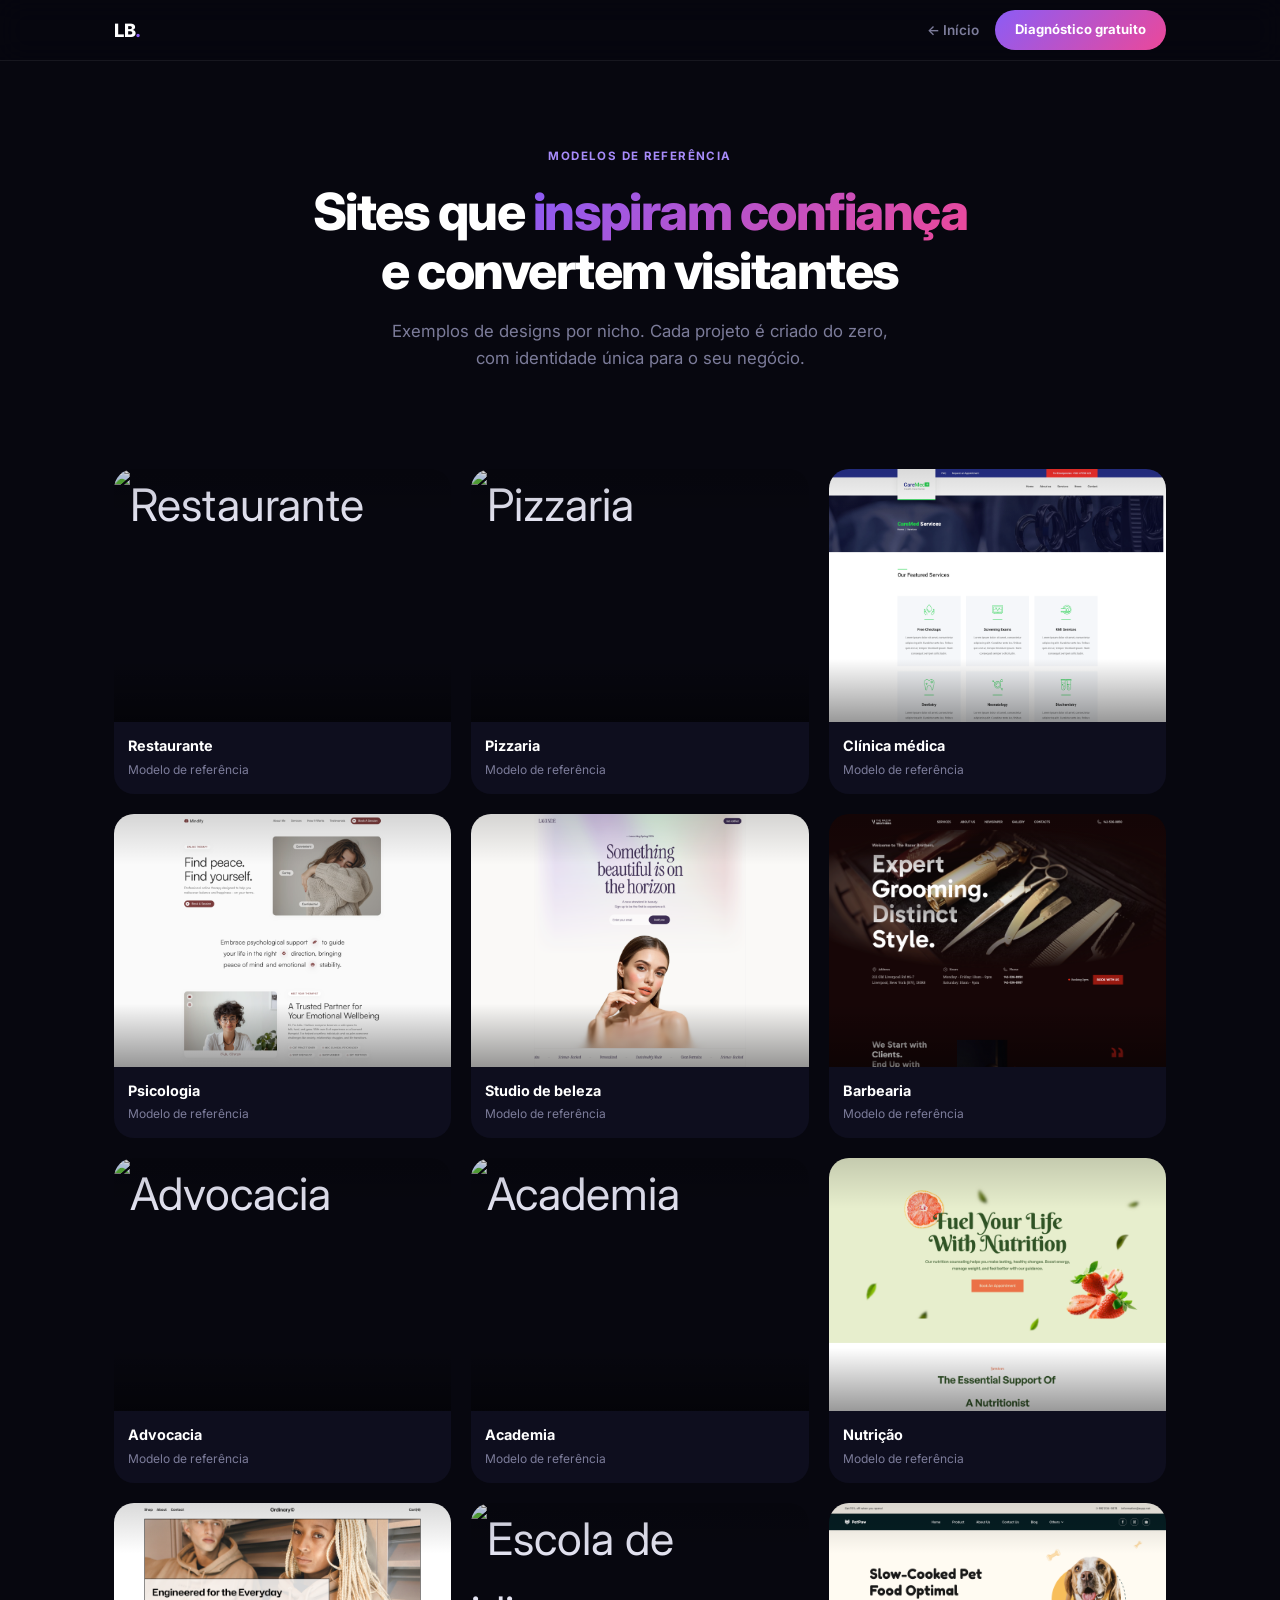
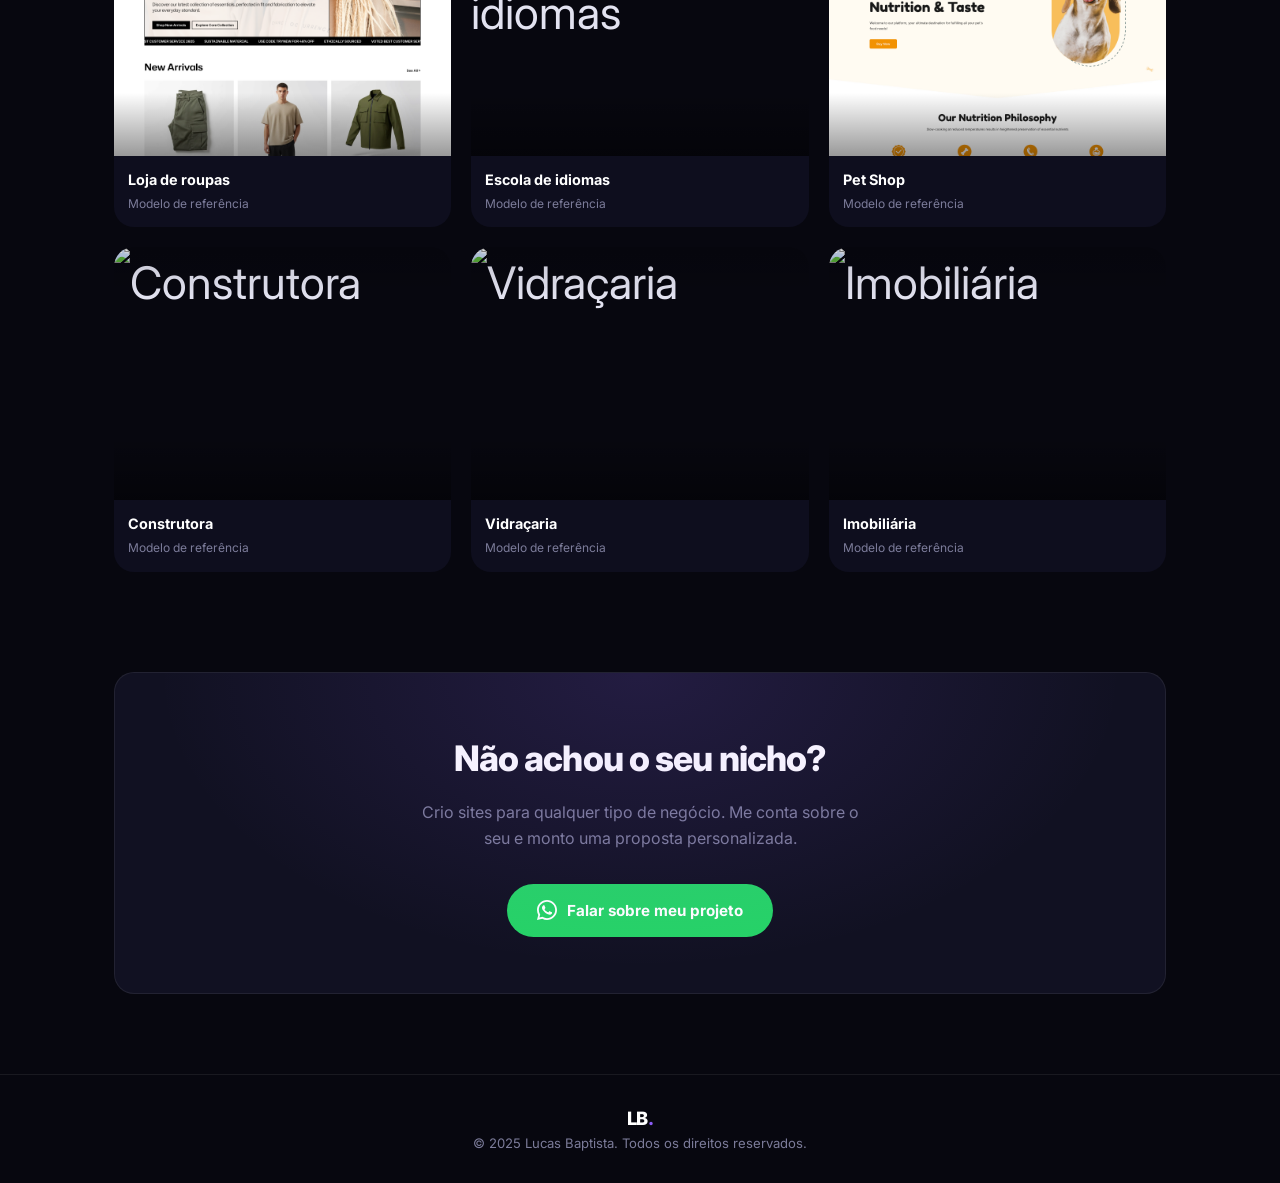
==== modelos.html @ d39656a5 "Adiciona secao de solucoes" ====
<!DOCTYPE html>
<html lang="pt-BR">
<head>
  <meta charset="UTF-8" />
  <meta name="viewport" content="width=device-width, initial-scale=1.0" />
  <title>Modelos — Lucas Baptista</title>
  <meta name="description" content="Veja exemplos de sites profissionais por nicho. Restaurantes, clínicas, advogados, barbearias e mais." />
  <link rel="preconnect" href="https://fonts.googleapis.com" />
  <link rel="preconnect" href="https://fonts.gstatic.com" crossorigin />
  <link href="https://fonts.googleapis.com/css2?family=Inter:ital,wght@0,300;0,400;0,500;0,600;0,700;0,800;0,900;1,400&display=swap" rel="stylesheet" />
  <link rel="icon" type="image/png" href="favicon_lb_roxo.png" />
  <link rel="apple-touch-icon" href="favicon_lb_roxo.png" />
  <style>
    *, *::before, *::after { box-sizing: border-box; margin: 0; padding: 0; }

    :root {
      --bg:        #07070f;
      --bg2:       #0c0c18;
      --surface:   #111122;
      --border:    rgba(255,255,255,0.07);
      --text:      #e2e2f0;
      --muted:     #7c7c9a;
      --purple:    #8b5cf6;
      --purple-lt: #a78bfa;
      --pink:      #ec4899;
      --grad:      linear-gradient(135deg, #8b5cf6, #ec4899);
      --r:         14px;
      --r-lg:      20px;
    }

    html { scroll-behavior: smooth; }
    body {
      font-family: 'Inter', system-ui, sans-serif;
      background: var(--bg);
      color: var(--text);
      line-height: 1.65;
      overflow-x: hidden;
    }
    a { text-decoration: none; color: inherit; }
    .container { max-width: 1100px; margin: 0 auto; padding: 0 24px; }

    /* NAV */
    nav {
      position: sticky; top: 0; z-index: 100;
      border-bottom: 1px solid var(--border);
      backdrop-filter: blur(14px);
      background: rgba(7,7,15,0.85);
    }
    .nav-inner { display: flex; align-items: center; justify-content: space-between; height: 60px; }
    .logo { font-size: 1.15rem; font-weight: 800; color: #fff; letter-spacing: -0.02em; }
    .logo span { color: var(--purple); }
    .btn-nav {
      background: var(--grad); color: #fff;
      font-size: 0.82rem; font-weight: 700;
      padding: 9px 20px; border-radius: 999px;
      transition: opacity .2s;
    }
    .btn-nav:hover { opacity: .85; }
    .nav-link {
      font-size: 0.85rem; font-weight: 600;
      color: var(--muted); transition: color .2s;
    }
    .nav-link:hover { color: #fff; }

    /* HERO */
    .port-hero { padding: 80px 0 56px; text-align: center; }
    .eyebrow {
      display: inline-block; font-size: 0.72rem; font-weight: 700;
      letter-spacing: 0.12em; text-transform: uppercase;
      color: var(--purple-lt); margin-bottom: 16px;
    }
    .port-hero h1 {
      font-size: clamp(2rem, 4.5vw, 3.2rem); font-weight: 800;
      letter-spacing: -0.03em; line-height: 1.15; color: #fff; margin-bottom: 18px;
    }
    .port-hero h1 em {
      font-style: normal;
      background: var(--grad);
      -webkit-background-clip: text; -webkit-text-fill-color: transparent; background-clip: text;
    }
    .port-hero p { font-size: 1.05rem; color: var(--muted); max-width: 520px; margin: 0 auto 40px; }


    /* GRID — estilo galeria */
    .port-grid {
      display: grid;
      grid-template-columns: repeat(auto-fill, minmax(260px, 1fr));
      gap: 20px;
      margin-bottom: 100px;
    }

    /* CARD */
    .port-card {
      border-radius: var(--r-lg);
      overflow: hidden;
      cursor: pointer;
      transition: transform .25s, box-shadow .25s;
    }
    .port-card:hover {
      transform: translateY(-4px);
      box-shadow: 0 16px 40px rgba(0,0,0,0.4);
    }

    /* Thumbnail */
    .card-thumb {
      width: 100%;
      aspect-ratio: 4/3;
      position: relative;
      overflow: hidden;
      font-size: 2.8rem;
    }

    /* Imagem que faz scroll no hover */
    .card-thumb img {
      width: 100%;
      height: auto;
      min-height: 100%;
      display: block;
      object-fit: cover;
      object-position: top;
      transition: transform 3s cubic-bezier(0.25, 0.46, 0.45, 0.94);
      transform: translateY(0%);
    }
    .port-card:hover .card-thumb img {
      transform: translateY(calc(-100% + 100% * (3/4)));
    }

    /* Placeholder (quando não tem imagem) */
    .card-thumb .thumb-label {
      position: absolute; inset: 0;
      display: flex; flex-direction: column;
      align-items: center; justify-content: center;
      gap: 8px;
    }
    .thumb-name {
      font-size: 0.95rem; font-weight: 700;
      color: rgba(255,255,255,0.8);
      letter-spacing: -0.01em;
    }

    /* Gradiente sutil no topo e base do thumb */
    .card-thumb::after {
      content: '';
      position: absolute;
      inset: 0;
      background: linear-gradient(
        to bottom,
        rgba(0,0,0,0.15) 0%,
        transparent 20%,
        transparent 75%,
        rgba(0,0,0,0.4) 100%
      );
      pointer-events: none;
      z-index: 1;
    }

    /* Card footer */
    .card-footer {
      padding: 12px 14px 14px;
      background: #0e0e1e;
    }
    .card-footer .cf-name {
      font-size: 0.9rem; font-weight: 700; color: #fff;
      margin-bottom: 2px;
    }
    .card-footer .cf-type {
      font-size: 0.75rem; color: var(--muted);
    }

    /* Niche themes */
    .theme-food    .card-thumb { background: linear-gradient(145deg, #1a0800, #2d1400); }
    .theme-food    .card-thumb::before { content:''; position:absolute; inset:0; background: radial-gradient(circle at 65% 35%, rgba(249,115,22,.35), transparent 55%); }
    .theme-health  .card-thumb { background: linear-gradient(145deg, #001208, #002016); }
    .theme-health  .card-thumb::before { content:''; position:absolute; inset:0; background: radial-gradient(circle at 65% 35%, rgba(16,185,129,.3), transparent 55%); }
    .theme-beauty  .card-thumb { background: linear-gradient(145deg, #180012, #280022); }
    .theme-beauty  .card-thumb::before { content:''; position:absolute; inset:0; background: radial-gradient(circle at 65% 35%, rgba(236,72,153,.35), transparent 55%); }
    .theme-law     .card-thumb { background: linear-gradient(145deg, #090912, #121220); }
    .theme-law     .card-thumb::before { content:''; position:absolute; inset:0; background: radial-gradient(circle at 65% 35%, rgba(99,102,241,.3), transparent 55%); }
    .theme-fitness .card-thumb { background: linear-gradient(145deg, #120600, #201000); }
    .theme-fitness .card-thumb::before { content:''; position:absolute; inset:0; background: radial-gradient(circle at 65% 35%, rgba(245,158,11,.35), transparent 55%); }
    .theme-retail  .card-thumb { background: linear-gradient(145deg, #000e1c, #00162e); }
    .theme-retail  .card-thumb::before { content:''; position:absolute; inset:0; background: radial-gradient(circle at 65% 35%, rgba(59,130,246,.3), transparent 55%); }
    .theme-edu     .card-thumb { background: linear-gradient(145deg, #081008, #0e1e0e); }
    .theme-edu     .card-thumb::before { content:''; position:absolute; inset:0; background: radial-gradient(circle at 65% 35%, rgba(34,197,94,.3), transparent 55%); }
    .theme-pet     .card-thumb { background: linear-gradient(145deg, #120900, #201200); }
    .theme-pet     .card-thumb::before { content:''; position:absolute; inset:0; background: radial-gradient(circle at 65% 35%, rgba(251,146,60,.35), transparent 55%); }
    .theme-build   .card-thumb { background: linear-gradient(145deg, #0c0b08, #1a1710); }
    .theme-build   .card-thumb::before { content:''; position:absolute; inset:0; background: radial-gradient(circle at 65% 35%, rgba(168,149,90,.3), transparent 55%); }

    /* CTA */
    .port-cta {
      background: var(--surface); border: 1px solid var(--border);
      border-radius: var(--r-lg); padding: 56px 40px;
      text-align: center; margin-bottom: 80px;
      position: relative; overflow: hidden;
    }
    .port-cta::before {
      content: ''; position: absolute; inset: 0;
      background: radial-gradient(ellipse at 50% 0%, rgba(139,92,246,0.15), transparent 65%);
      pointer-events: none;
    }
    .port-cta h2 {
      font-size: clamp(1.6rem, 3vw, 2.2rem); font-weight: 800;
      color: #fff; letter-spacing: -0.025em; margin-bottom: 12px;
    }
    .port-cta p { font-size: 1rem; color: var(--muted); max-width: 460px; margin: 0 auto 32px; }
    .btn-wpp {
      display: inline-flex; align-items: center; gap: 10px;
      background: #25d366; color: #fff; font-weight: 700;
      font-size: 0.95rem; padding: 14px 30px; border-radius: 999px;
      transition: opacity .2s, transform .2s;
    }
    .btn-wpp:hover { opacity: .9; transform: translateY(-2px); }

    footer {
      border-top: 1px solid var(--border); padding: 28px 0;
      text-align: center; font-size: 0.82rem; color: var(--muted);
    }

    .port-card.hidden { display: none; }

    @media (max-width: 600px) {
      .port-hero { padding: 56px 0 36px; }
      .port-cta { padding: 36px 20px; }
      .port-grid { grid-template-columns: repeat(2, 1fr); gap: 12px; }
    }
  </style>
</head>
<body>

  <nav>
    <div class="nav-inner container">
      <a href="index.html" class="logo">LB<span>.</span></a>
      <div style="display:flex;align-items:center;gap:16px;">
        <a href="index.html" class="nav-link">← Início</a>
        <a href="index.html#diagnostico" class="btn-nav">Diagnóstico gratuito</a>
      </div>
    </div>
  </nav>

  <section class="port-hero container">
    <span class="eyebrow">Modelos de referência</span>
    <h1>Sites que <em>inspiram confiança</em><br />e convertem visitantes</h1>
    <p>Exemplos de designs por nicho. Cada projeto é criado do zero, com identidade única para o seu negócio.</p>
  </section>

  <div class="container">


    <div class="port-grid" id="grid">

      <!-- ALIMENTAÇÃO -->
      <div class="port-card" data-niche="food">
        <div class="card-thumb">
          <img src="prints/restaurante.png" alt="Restaurante" />
        </div>
        <div class="card-footer">
          <div class="cf-name">Restaurante</div>
          <div class="cf-type">Modelo de referência</div>
        </div>
      </div>

      <div class="port-card" data-niche="food">
        <div class="card-thumb">
          <img src="prints/pizzaria.png" alt="Pizzaria" />
        </div>
        <div class="card-footer">
          <div class="cf-name">Pizzaria</div>
          <div class="cf-type">Modelo de referência</div>
        </div>
      </div>

      <!-- SAÚDE -->
      <div class="port-card" data-niche="health">
        <div class="card-thumb">
          <img src="prints/clinica.png" alt="Clínica médica" />
        </div>
        <div class="card-footer">
          <div class="cf-name">Clínica médica</div>
          <div class="cf-type">Modelo de referência</div>
        </div>
      </div>

      <div class="port-card" data-niche="health">
        <div class="card-thumb">
          <img src="prints/psicologia.png" alt="Psicologia" />
        </div>
        <div class="card-footer">
          <div class="cf-name">Psicologia</div>
          <div class="cf-type">Modelo de referência</div>
        </div>
      </div>

      <!-- BELEZA -->
      <div class="port-card" data-niche="beauty">
        <div class="card-thumb">
          <img src="prints/studio de beleza.png" alt="Studio de beleza" />
        </div>
        <div class="card-footer">
          <div class="cf-name">Studio de beleza</div>
          <div class="cf-type">Modelo de referência</div>
        </div>
      </div>

      <div class="port-card" data-niche="beauty">
        <div class="card-thumb">
          <img src="prints/barbearia.png" alt="Barbearia" />
        </div>
        <div class="card-footer">
          <div class="cf-name">Barbearia</div>
          <div class="cf-type">Modelo de referência</div>
        </div>
      </div>

      <!-- JURÍDICO -->
      <div class="port-card" data-niche="law">
        <div class="card-thumb">
          <img src="prints/advocacia.png" alt="Advocacia" />
        </div>
        <div class="card-footer">
          <div class="cf-name">Advocacia</div>
          <div class="cf-type">Modelo de referência</div>
        </div>
      </div>

      <!-- FITNESS -->
      <div class="port-card" data-niche="fitness">
        <div class="card-thumb">
          <img src="prints/academia.png" alt="Academia" />
        </div>
        <div class="card-footer">
          <div class="cf-name">Academia</div>
          <div class="cf-type">Modelo de referência</div>
        </div>
      </div>

      <div class="port-card" data-niche="fitness">
        <div class="card-thumb">
          <img src="prints/nutricao.png" alt="Nutrição" />
        </div>
        <div class="card-footer">
          <div class="cf-name">Nutrição</div>
          <div class="cf-type">Modelo de referência</div>
        </div>
      </div>

      <!-- VAREJO -->
      <div class="port-card" data-niche="retail">
        <div class="card-thumb">
          <img src="prints/loja de roupas.png" alt="Loja de roupas" />
        </div>
        <div class="card-footer">
          <div class="cf-name">Loja de roupas</div>
          <div class="cf-type">Modelo de referência</div>
        </div>
      </div>

      <!-- EDUCAÇÃO -->
      <div class="port-card" data-niche="edu">
        <div class="card-thumb">
          <img src="prints/escola de idiomas.png" alt="Escola de idiomas" />
        </div>
        <div class="card-footer">
          <div class="cf-name">Escola de idiomas</div>
          <div class="cf-type">Modelo de referência</div>
        </div>
      </div>

      <!-- PET -->
      <div class="port-card" data-niche="pet">
        <div class="card-thumb">
          <img src="prints/pet shop.png" alt="Pet Shop" />
        </div>
        <div class="card-footer">
          <div class="cf-name">Pet Shop</div>
          <div class="cf-type">Modelo de referência</div>
        </div>
      </div>

      <!-- CONSTRUÇÃO -->
      <div class="port-card" data-niche="build">
        <div class="card-thumb">
          <img src="prints/construtora.png" alt="Construtora" />
        </div>
        <div class="card-footer">
          <div class="cf-name">Construtora</div>
          <div class="cf-type">Modelo de referência</div>
        </div>
      </div>

      <div class="port-card" data-niche="build">
        <div class="card-thumb">
          <img src="prints/vidracaria.png" alt="Vidraçaria" />
        </div>
        <div class="card-footer">
          <div class="cf-name">Vidraçaria</div>
          <div class="cf-type">Modelo de referência</div>
        </div>
      </div>

      <!-- IMOBILIÁRIA -->
      <div class="port-card" data-niche="realestate">
        <div class="card-thumb">
          <img src="prints/imobiliaria.png" alt="Imobiliária" />
        </div>
        <div class="card-footer">
          <div class="cf-name">Imobiliária</div>
          <div class="cf-type">Modelo de referência</div>
        </div>
      </div>

    </div>

    <!-- CTA -->
    <div class="port-cta">
      <h2>Não achou o seu nicho?</h2>
      <p>Crio sites para qualquer tipo de negócio. Me conta sobre o seu e monto uma proposta personalizada.</p>
      <a
        href="https://wa.me/5519971273568?text=Ol%C3%A1%20Lucas%2C%20vi%20seu%20portf%C3%B3lio%20e%20quero%20um%20site%20para%20meu%20neg%C3%B3cio!"
        class="btn-wpp" target="_blank" rel="noopener"
      >
        <svg xmlns="http://www.w3.org/2000/svg" width="20" height="20" viewBox="0 0 24 24" fill="currentColor"><path d="M17.472 14.382c-.297-.149-1.758-.867-2.03-.967-.273-.099-.471-.148-.67.15-.197.297-.767.966-.94 1.164-.173.199-.347.223-.644.075-.297-.15-1.255-.463-2.39-1.475-.883-.788-1.48-1.761-1.653-2.059-.173-.297-.018-.458.13-.606.134-.133.298-.347.446-.52.149-.174.198-.298.298-.497.099-.198.05-.371-.025-.52-.075-.149-.669-1.612-.916-2.207-.242-.579-.487-.5-.669-.51-.173-.008-.371-.01-.57-.01-.198 0-.52.074-.792.372-.272.297-1.04 1.016-1.04 2.479 0 1.462 1.065 2.875 1.213 3.074.149.198 2.096 3.2 5.077 4.487.709.306 1.262.489 1.694.625.712.227 1.36.195 1.871.118.571-.085 1.758-.719 2.006-1.413.248-.694.248-1.289.173-1.413-.074-.124-.272-.198-.57-.347z"/><path d="M12 0C5.373 0 0 5.373 0 12c0 2.135.558 4.137 1.534 5.875L0 24l6.335-1.524A11.94 11.94 0 0 0 12 24c6.627 0 12-5.373 12-12S18.627 0 12 0zm0 21.818a9.818 9.818 0 0 1-5.017-1.374l-.36-.214-3.727.897.933-3.618-.235-.372A9.779 9.779 0 0 1 2.182 12C2.182 6.575 6.575 2.182 12 2.182S21.818 6.575 21.818 12 17.425 21.818 12 21.818z"/></svg>
        Falar sobre meu projeto
      </a>
    </div>

  </div>

  <footer>
    <div class="container">
      <a href="index.html" class="logo">LB<span style="color:var(--purple)">.</span></a><br />
      <span>© 2025 Lucas Baptista. Todos os direitos reservados.</span>
    </div>
  </footer>


</body>
</html>
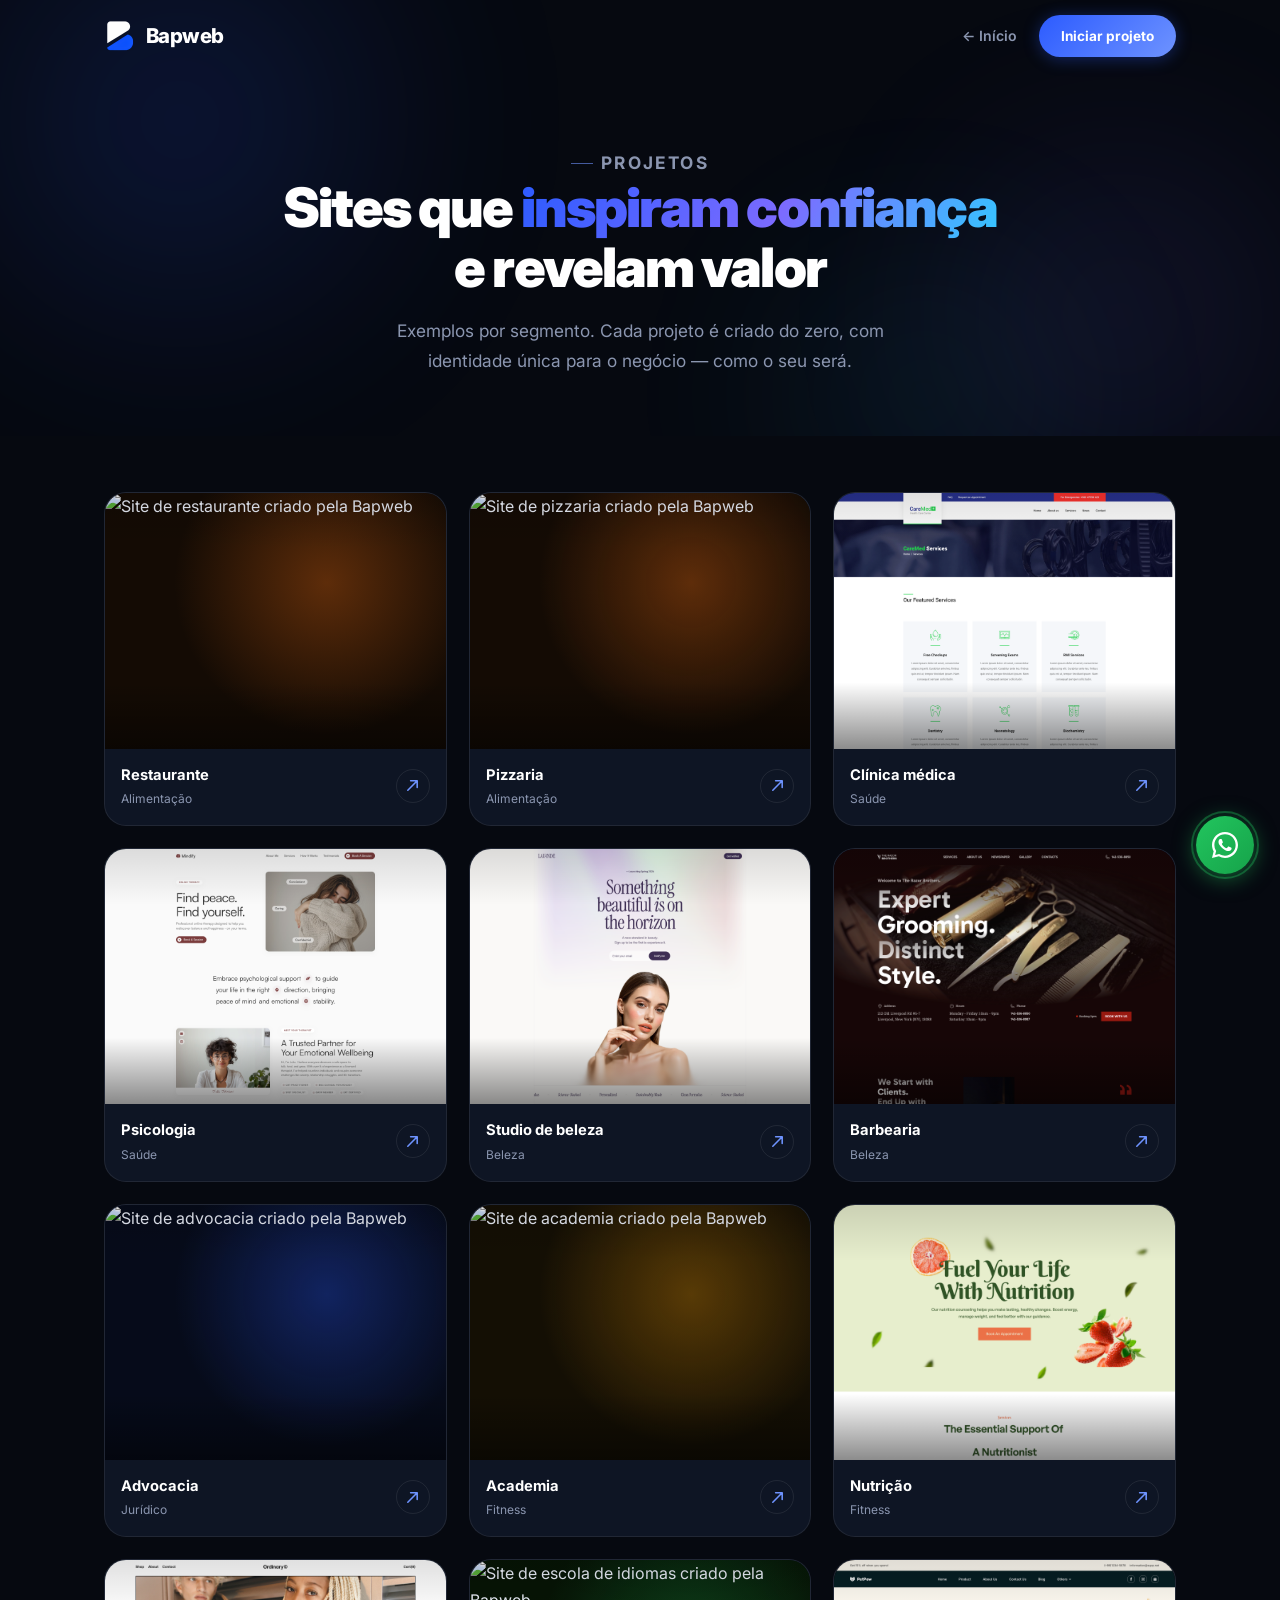
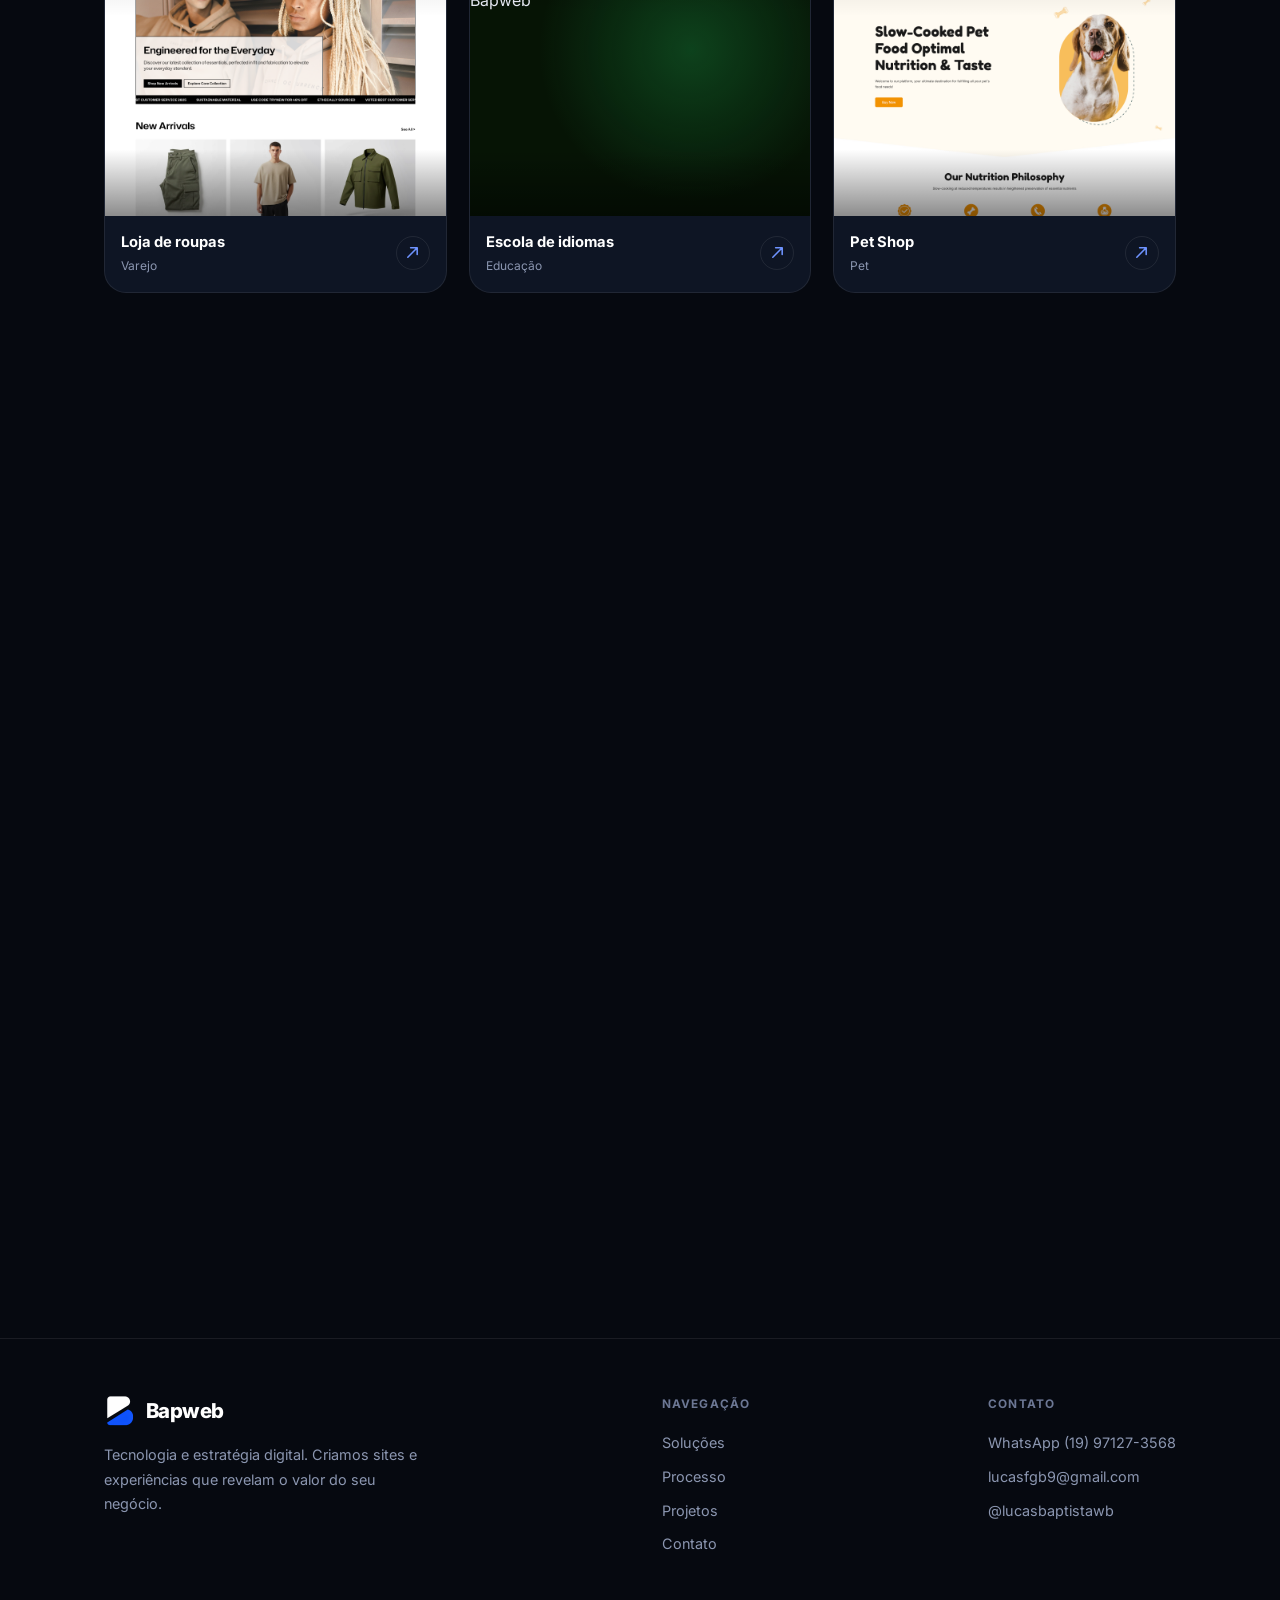
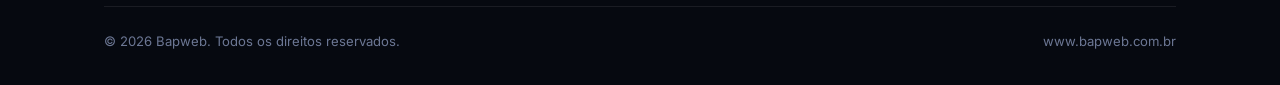
==== commit 391fe5b3: "Rebranding completo para Bapweb - Nova identidade dark premium com base azul (#1B51FE) e aurora suti" ====
--- a/modelos.html
+++ b/modelos.html
@@ -1,116 +1,80 @@
 <!DOCTYPE html>
 <html lang="pt-BR">
+
 <head>
   <meta charset="UTF-8" />
   <meta name="viewport" content="width=device-width, initial-scale=1.0" />
-  <title>Modelos — Lucas Baptista</title>
-  <meta name="description" content="Veja exemplos de sites profissionais por nicho. Restaurantes, clínicas, advogados, barbearias e mais." />
+  <title>Projetos — Bapweb</title>
+  <meta name="description"
+    content="Conheça projetos de sites criados pela Bapweb por segmento: restaurantes, clínicas, advocacia, beleza, construção e muito mais." />
+  <link rel="canonical" href="https://www.bapweb.com.br/modelos.html" />
+  <meta property="og:title" content="Projetos — Bapweb" />
+  <meta property="og:description" content="Exemplos de sites por segmento, cada um com identidade própria." />
+  <meta property="og:type" content="website" />
+  <meta property="og:url" content="https://www.bapweb.com.br/modelos.html" />
+  <meta property="og:image" content="https://www.bapweb.com.br/bapweb_logo.png" />
+  <meta property="og:locale" content="pt_BR" />
+
   <link rel="preconnect" href="https://fonts.googleapis.com" />
   <link rel="preconnect" href="https://fonts.gstatic.com" crossorigin />
-  <link href="https://fonts.googleapis.com/css2?family=Inter:ital,wght@0,300;0,400;0,500;0,600;0,700;0,800;0,900;1,400&display=swap" rel="stylesheet" />
-  <link rel="icon" type="image/png" href="favicon_lb_roxo.png" />
-  <link rel="apple-touch-icon" href="favicon_lb_roxo.png" />
+  <link
+    href="https://fonts.googleapis.com/css2?family=Inter:ital,wght@0,300;0,400;0,500;0,600;0,700;0,800;0,900;1,400&display=swap"
+    rel="stylesheet" />
+  <link rel="icon" type="image/png" href="bapweb_icon.png" />
+  <link rel="apple-touch-icon" href="bapweb_icon.png" />
+  <link rel="stylesheet" href="style.css" />
   <style>
-    *, *::before, *::after { box-sizing: border-box; margin: 0; padding: 0; }
-
-    :root {
-      --bg:        #07070f;
-      --bg2:       #0c0c18;
-      --surface:   #111122;
-      --border:    rgba(255,255,255,0.07);
-      --text:      #e2e2f0;
-      --muted:     #7c7c9a;
-      --purple:    #8b5cf6;
-      --purple-lt: #a78bfa;
-      --pink:      #ec4899;
-      --grad:      linear-gradient(135deg, #8b5cf6, #ec4899);
-      --r:         14px;
-      --r-lg:      20px;
-    }
-
-    html { scroll-behavior: smooth; }
-    body {
-      font-family: 'Inter', system-ui, sans-serif;
-      background: var(--bg);
-      color: var(--text);
-      line-height: 1.65;
-      overflow-x: hidden;
-    }
-    a { text-decoration: none; color: inherit; }
-    .container { max-width: 1100px; margin: 0 auto; padding: 0 24px; }
-
-    /* NAV */
-    nav {
-      position: sticky; top: 0; z-index: 100;
-      border-bottom: 1px solid var(--border);
-      backdrop-filter: blur(14px);
-      background: rgba(7,7,15,0.85);
-    }
-    .nav-inner { display: flex; align-items: center; justify-content: space-between; height: 60px; }
-    .logo { font-size: 1.15rem; font-weight: 800; color: #fff; letter-spacing: -0.02em; }
-    .logo span { color: var(--purple); }
-    .btn-nav {
-      background: var(--grad); color: #fff;
-      font-size: 0.82rem; font-weight: 700;
-      padding: 9px 20px; border-radius: 999px;
-      transition: opacity .2s;
-    }
-    .btn-nav:hover { opacity: .85; }
-    .nav-link {
-      font-size: 0.85rem; font-weight: 600;
-      color: var(--muted); transition: color .2s;
-    }
-    .nav-link:hover { color: #fff; }
-
-    /* HERO */
-    .port-hero { padding: 80px 0 56px; text-align: center; }
-    .eyebrow {
-      display: inline-block; font-size: 0.72rem; font-weight: 700;
-      letter-spacing: 0.12em; text-transform: uppercase;
-      color: var(--purple-lt); margin-bottom: 16px;
-    }
+    /* ===== PÁGINA DE PROJETOS (específico) ===== */
+    .port-hero {
+      position: relative;
+      overflow: hidden;
+      padding: 148px 0 60px;
+      text-align: center;
+    }
+    .port-hero .aurora .blob { opacity: 0.4; }
+    .port-hero-inner { position: relative; z-index: 1; }
     .port-hero h1 {
-      font-size: clamp(2rem, 4.5vw, 3.2rem); font-weight: 800;
-      letter-spacing: -0.03em; line-height: 1.15; color: #fff; margin-bottom: 18px;
+      font-size: clamp(2.1rem, 4.8vw, 3.4rem);
+      font-weight: 900;
+      letter-spacing: -0.035em;
+      line-height: 1.1;
+      color: #fff;
+      margin-bottom: 18px;
     }
     .port-hero h1 em {
       font-style: normal;
-      background: var(--grad);
+      background: var(--grad-soft);
       -webkit-background-clip: text; -webkit-text-fill-color: transparent; background-clip: text;
     }
-    .port-hero p { font-size: 1.05rem; color: var(--muted); max-width: 520px; margin: 0 auto 40px; }
-
-
-    /* GRID — estilo galeria */
+    .port-hero p { font-size: 1.08rem; color: var(--muted); max-width: 560px; margin: 0 auto; line-height: 1.75; }
+
     .port-grid {
       display: grid;
-      grid-template-columns: repeat(auto-fill, minmax(260px, 1fr));
-      gap: 20px;
-      margin-bottom: 100px;
-    }
-
-    /* CARD */
+      grid-template-columns: repeat(auto-fill, minmax(280px, 1fr));
+      gap: 22px;
+      margin: 56px 0 100px;
+    }
+
     .port-card {
       border-radius: var(--r-lg);
       overflow: hidden;
       cursor: pointer;
-      transition: transform .25s, box-shadow .25s;
+      border: 1px solid var(--border);
+      background: var(--surface);
+      transition: transform .35s var(--ease), box-shadow .35s, border-color .35s;
     }
     .port-card:hover {
-      transform: translateY(-4px);
-      box-shadow: 0 16px 40px rgba(0,0,0,0.4);
-    }
-
-    /* Thumbnail */
+      transform: translateY(-5px);
+      border-color: var(--border-hi);
+      box-shadow: 0 18px 50px rgba(0,0,0,0.45);
+    }
+
     .card-thumb {
       width: 100%;
       aspect-ratio: 4/3;
       position: relative;
       overflow: hidden;
-      font-size: 2.8rem;
-    }
-
-    /* Imagem que faz scroll no hover */
+    }
     .card-thumb img {
       width: 100%;
       height: auto;
@@ -121,318 +85,283 @@
       transition: transform 3s cubic-bezier(0.25, 0.46, 0.45, 0.94);
       transform: translateY(0%);
     }
-    .port-card:hover .card-thumb img {
-      transform: translateY(calc(-100% + 100% * (3/4)));
-    }
-
-    /* Placeholder (quando não tem imagem) */
-    .card-thumb .thumb-label {
-      position: absolute; inset: 0;
-      display: flex; flex-direction: column;
-      align-items: center; justify-content: center;
-      gap: 8px;
-    }
-    .thumb-name {
-      font-size: 0.95rem; font-weight: 700;
-      color: rgba(255,255,255,0.8);
-      letter-spacing: -0.01em;
-    }
-
-    /* Gradiente sutil no topo e base do thumb */
+    .port-card:hover .card-thumb img { transform: translateY(calc(-100% + 100% * (3/4))); }
+
     .card-thumb::after {
       content: '';
-      position: absolute;
-      inset: 0;
-      background: linear-gradient(
-        to bottom,
-        rgba(0,0,0,0.15) 0%,
-        transparent 20%,
-        transparent 75%,
-        rgba(0,0,0,0.4) 100%
-      );
-      pointer-events: none;
-      z-index: 1;
-    }
-
-    /* Card footer */
+      position: absolute; inset: 0;
+      background: linear-gradient(to bottom, rgba(0,0,0,0.12) 0%, transparent 22%, transparent 74%, rgba(0,0,0,0.45) 100%);
+      pointer-events: none; z-index: 1;
+    }
+
     .card-footer {
-      padding: 12px 14px 14px;
-      background: #0e0e1e;
-    }
-    .card-footer .cf-name {
-      font-size: 0.9rem; font-weight: 700; color: #fff;
-      margin-bottom: 2px;
-    }
-    .card-footer .cf-type {
-      font-size: 0.75rem; color: var(--muted);
-    }
-
-    /* Niche themes */
-    .theme-food    .card-thumb { background: linear-gradient(145deg, #1a0800, #2d1400); }
-    .theme-food    .card-thumb::before { content:''; position:absolute; inset:0; background: radial-gradient(circle at 65% 35%, rgba(249,115,22,.35), transparent 55%); }
-    .theme-health  .card-thumb { background: linear-gradient(145deg, #001208, #002016); }
-    .theme-health  .card-thumb::before { content:''; position:absolute; inset:0; background: radial-gradient(circle at 65% 35%, rgba(16,185,129,.3), transparent 55%); }
-    .theme-beauty  .card-thumb { background: linear-gradient(145deg, #180012, #280022); }
-    .theme-beauty  .card-thumb::before { content:''; position:absolute; inset:0; background: radial-gradient(circle at 65% 35%, rgba(236,72,153,.35), transparent 55%); }
-    .theme-law     .card-thumb { background: linear-gradient(145deg, #090912, #121220); }
-    .theme-law     .card-thumb::before { content:''; position:absolute; inset:0; background: radial-gradient(circle at 65% 35%, rgba(99,102,241,.3), transparent 55%); }
-    .theme-fitness .card-thumb { background: linear-gradient(145deg, #120600, #201000); }
-    .theme-fitness .card-thumb::before { content:''; position:absolute; inset:0; background: radial-gradient(circle at 65% 35%, rgba(245,158,11,.35), transparent 55%); }
-    .theme-retail  .card-thumb { background: linear-gradient(145deg, #000e1c, #00162e); }
-    .theme-retail  .card-thumb::before { content:''; position:absolute; inset:0; background: radial-gradient(circle at 65% 35%, rgba(59,130,246,.3), transparent 55%); }
-    .theme-edu     .card-thumb { background: linear-gradient(145deg, #081008, #0e1e0e); }
-    .theme-edu     .card-thumb::before { content:''; position:absolute; inset:0; background: radial-gradient(circle at 65% 35%, rgba(34,197,94,.3), transparent 55%); }
-    .theme-pet     .card-thumb { background: linear-gradient(145deg, #120900, #201200); }
-    .theme-pet     .card-thumb::before { content:''; position:absolute; inset:0; background: radial-gradient(circle at 65% 35%, rgba(251,146,60,.35), transparent 55%); }
-    .theme-build   .card-thumb { background: linear-gradient(145deg, #0c0b08, #1a1710); }
-    .theme-build   .card-thumb::before { content:''; position:absolute; inset:0; background: radial-gradient(circle at 65% 35%, rgba(168,149,90,.3), transparent 55%); }
-
-    /* CTA */
-    .port-cta {
-      background: var(--surface); border: 1px solid var(--border);
-      border-radius: var(--r-lg); padding: 56px 40px;
-      text-align: center; margin-bottom: 80px;
-      position: relative; overflow: hidden;
-    }
-    .port-cta::before {
-      content: ''; position: absolute; inset: 0;
-      background: radial-gradient(ellipse at 50% 0%, rgba(139,92,246,0.15), transparent 65%);
-      pointer-events: none;
-    }
-    .port-cta h2 {
-      font-size: clamp(1.6rem, 3vw, 2.2rem); font-weight: 800;
-      color: #fff; letter-spacing: -0.025em; margin-bottom: 12px;
-    }
-    .port-cta p { font-size: 1rem; color: var(--muted); max-width: 460px; margin: 0 auto 32px; }
-    .btn-wpp {
-      display: inline-flex; align-items: center; gap: 10px;
-      background: #25d366; color: #fff; font-weight: 700;
-      font-size: 0.95rem; padding: 14px 30px; border-radius: 999px;
-      transition: opacity .2s, transform .2s;
-    }
-    .btn-wpp:hover { opacity: .9; transform: translateY(-2px); }
-
-    footer {
-      border-top: 1px solid var(--border); padding: 28px 0;
-      text-align: center; font-size: 0.82rem; color: var(--muted);
-    }
-
-    .port-card.hidden { display: none; }
+      padding: 14px 16px 16px;
+      display: flex;
+      align-items: center;
+      justify-content: space-between;
+      gap: 10px;
+    }
+    .card-footer .cf-name { font-size: 0.92rem; font-weight: 700; color: #fff; margin-bottom: 2px; }
+    .card-footer .cf-type { font-size: 0.75rem; color: var(--muted); }
+    .card-footer .cf-arrow {
+      width: 34px; height: 34px; flex-shrink: 0;
+      border-radius: 50%;
+      border: 1px solid var(--border);
+      display: flex; align-items: center; justify-content: center;
+      color: var(--brand-lt);
+      transition: background .25s, border-color .25s, transform .25s var(--ease);
+    }
+    .port-card:hover .cf-arrow { background: var(--brand); border-color: var(--brand); color: #fff; transform: translate(2px,-2px); }
+
+    /* placeholder gradients por segmento (aparecem se a imagem faltar) */
+    .theme-food    .card-thumb { background: radial-gradient(circle at 65% 35%, rgba(249,115,22,.32), transparent 55%), #140b04; }
+    .theme-health  .card-thumb { background: radial-gradient(circle at 65% 35%, rgba(16,185,129,.28), transparent 55%), #04140d; }
+    .theme-beauty  .card-thumb { background: radial-gradient(circle at 65% 35%, rgba(124,107,255,.32), transparent 55%), #0c0a1a; }
+    .theme-law     .card-thumb { background: radial-gradient(circle at 65% 35%, rgba(44,91,255,.30), transparent 55%), #060b1a; }
+    .theme-fitness .card-thumb { background: radial-gradient(circle at 65% 35%, rgba(245,158,11,.30), transparent 55%), #140f04; }
+    .theme-retail  .card-thumb { background: radial-gradient(circle at 65% 35%, rgba(53,198,255,.28), transparent 55%), #04101a; }
+    .theme-edu     .card-thumb { background: radial-gradient(circle at 65% 35%, rgba(34,197,94,.26), transparent 55%), #061405; }
+    .theme-pet     .card-thumb { background: radial-gradient(circle at 65% 35%, rgba(251,146,60,.30), transparent 55%), #140c04; }
+    .theme-build   .card-thumb { background: radial-gradient(circle at 65% 35%, rgba(148,163,184,.26), transparent 55%), #0c0e12; }
+    .theme-realestate .card-thumb { background: radial-gradient(circle at 65% 35%, rgba(110,147,255,.30), transparent 55%), #070c18; }
+
+    /* CTA reutiliza .cta-box do style.css */
+    #projetos-cta { padding: 0 0 96px; }
 
     @media (max-width: 600px) {
-      .port-hero { padding: 56px 0 36px; }
-      .port-cta { padding: 36px 20px; }
-      .port-grid { grid-template-columns: repeat(2, 1fr); gap: 12px; }
+      .port-hero { padding: 116px 0 40px; }
+      .port-hero h1 { font-size: clamp(1.9rem, 8.5vw, 3rem); }
+      .port-hero h1 br { display: none; }
+      .port-grid { grid-template-columns: repeat(2, 1fr); gap: 12px; margin: 40px 0 72px; }
+      .card-footer { padding: 12px; }
+      .card-footer .cf-arrow { display: none; }
     }
   </style>
 </head>
+
 <body>
 
-  <nav>
-    <div class="nav-inner container">
-      <a href="index.html" class="logo">LB<span>.</span></a>
-      <div style="display:flex;align-items:center;gap:16px;">
+  <!-- NAV -->
+  <nav id="navbar" class="scrolled">
+    <div class="nav-inner">
+      <a href="index.html" class="logo" aria-label="Bapweb — página inicial">
+        <img class="logo-mark" src="bapweb_icon.png" alt="" aria-hidden="true" width="32" height="32" />
+        <span class="logo-word">Bapweb</span>
+      </a>
+      <div class="nav-links">
         <a href="index.html" class="nav-link">← Início</a>
-        <a href="index.html#diagnostico" class="btn-nav">Diagnóstico gratuito</a>
+        <a href="index.html#contato" class="btn-nav">Iniciar projeto</a>
       </div>
     </div>
   </nav>
 
-  <section class="port-hero container">
-    <span class="eyebrow">Modelos de referência</span>
-    <h1>Sites que <em>inspiram confiança</em><br />e convertem visitantes</h1>
-    <p>Exemplos de designs por nicho. Cada projeto é criado do zero, com identidade única para o seu negócio.</p>
+  <!-- HERO -->
+  <section class="port-hero">
+    <div class="aurora">
+      <div class="blob b1"></div>
+      <div class="blob b2"></div>
+      <div class="blob b3"></div>
+    </div>
+    <div class="container port-hero-inner">
+      <p class="eyebrow center">Projetos</p>
+      <h1>Sites que <em>inspiram confiança</em><br />e revelam valor</h1>
+      <p>Exemplos por segmento. Cada projeto é criado do zero, com identidade única para o negócio — como o seu será.</p>
+    </div>
   </section>
 
   <div class="container">
-
-
     <div class="port-grid" id="grid">
 
       <!-- ALIMENTAÇÃO -->
-      <div class="port-card" data-niche="food">
-        <div class="card-thumb">
-          <img src="prints/restaurante.png" alt="Restaurante" />
-        </div>
-        <div class="card-footer">
-          <div class="cf-name">Restaurante</div>
-          <div class="cf-type">Modelo de referência</div>
-        </div>
-      </div>
-
-      <div class="port-card" data-niche="food">
-        <div class="card-thumb">
-          <img src="prints/pizzaria.png" alt="Pizzaria" />
-        </div>
-        <div class="card-footer">
-          <div class="cf-name">Pizzaria</div>
-          <div class="cf-type">Modelo de referência</div>
+      <div class="port-card theme-food" data-niche="food" data-reveal>
+        <div class="card-thumb"><img src="prints/restaurante.png" alt="Site de restaurante criado pela Bapweb" loading="lazy" /></div>
+        <div class="card-footer">
+          <div><div class="cf-name">Restaurante</div><div class="cf-type">Alimentação</div></div>
+          <span class="cf-arrow"><svg width="15" height="15" fill="none" viewBox="0 0 24 24" stroke="currentColor" stroke-width="2.5"><path stroke-linecap="round" stroke-linejoin="round" d="M4.5 19.5 19.5 4.5m0 0H9m10.5 0V15" /></svg></span>
+        </div>
+      </div>
+
+      <div class="port-card theme-food" data-niche="food" data-reveal>
+        <div class="card-thumb"><img src="prints/pizzaria.png" alt="Site de pizzaria criado pela Bapweb" loading="lazy" /></div>
+        <div class="card-footer">
+          <div><div class="cf-name">Pizzaria</div><div class="cf-type">Alimentação</div></div>
+          <span class="cf-arrow"><svg width="15" height="15" fill="none" viewBox="0 0 24 24" stroke="currentColor" stroke-width="2.5"><path stroke-linecap="round" stroke-linejoin="round" d="M4.5 19.5 19.5 4.5m0 0H9m10.5 0V15" /></svg></span>
         </div>
       </div>
 
       <!-- SAÚDE -->
-      <div class="port-card" data-niche="health">
-        <div class="card-thumb">
-          <img src="prints/clinica.png" alt="Clínica médica" />
-        </div>
-        <div class="card-footer">
-          <div class="cf-name">Clínica médica</div>
-          <div class="cf-type">Modelo de referência</div>
-        </div>
-      </div>
-
-      <div class="port-card" data-niche="health">
-        <div class="card-thumb">
-          <img src="prints/psicologia.png" alt="Psicologia" />
-        </div>
-        <div class="card-footer">
-          <div class="cf-name">Psicologia</div>
-          <div class="cf-type">Modelo de referência</div>
+      <div class="port-card theme-health" data-niche="health" data-reveal>
+        <div class="card-thumb"><img src="prints/clinica.png" alt="Site de clínica médica criado pela Bapweb" loading="lazy" /></div>
+        <div class="card-footer">
+          <div><div class="cf-name">Clínica médica</div><div class="cf-type">Saúde</div></div>
+          <span class="cf-arrow"><svg width="15" height="15" fill="none" viewBox="0 0 24 24" stroke="currentColor" stroke-width="2.5"><path stroke-linecap="round" stroke-linejoin="round" d="M4.5 19.5 19.5 4.5m0 0H9m10.5 0V15" /></svg></span>
+        </div>
+      </div>
+
+      <div class="port-card theme-health" data-niche="health" data-reveal>
+        <div class="card-thumb"><img src="prints/psicologia.png" alt="Site de psicologia criado pela Bapweb" loading="lazy" /></div>
+        <div class="card-footer">
+          <div><div class="cf-name">Psicologia</div><div class="cf-type">Saúde</div></div>
+          <span class="cf-arrow"><svg width="15" height="15" fill="none" viewBox="0 0 24 24" stroke="currentColor" stroke-width="2.5"><path stroke-linecap="round" stroke-linejoin="round" d="M4.5 19.5 19.5 4.5m0 0H9m10.5 0V15" /></svg></span>
         </div>
       </div>
 
       <!-- BELEZA -->
-      <div class="port-card" data-niche="beauty">
-        <div class="card-thumb">
-          <img src="prints/studio de beleza.png" alt="Studio de beleza" />
-        </div>
-        <div class="card-footer">
-          <div class="cf-name">Studio de beleza</div>
-          <div class="cf-type">Modelo de referência</div>
-        </div>
-      </div>
-
-      <div class="port-card" data-niche="beauty">
-        <div class="card-thumb">
-          <img src="prints/barbearia.png" alt="Barbearia" />
-        </div>
-        <div class="card-footer">
-          <div class="cf-name">Barbearia</div>
-          <div class="cf-type">Modelo de referência</div>
+      <div class="port-card theme-beauty" data-niche="beauty" data-reveal>
+        <div class="card-thumb"><img src="prints/studio de beleza.png" alt="Site de studio de beleza criado pela Bapweb" loading="lazy" /></div>
+        <div class="card-footer">
+          <div><div class="cf-name">Studio de beleza</div><div class="cf-type">Beleza</div></div>
+          <span class="cf-arrow"><svg width="15" height="15" fill="none" viewBox="0 0 24 24" stroke="currentColor" stroke-width="2.5"><path stroke-linecap="round" stroke-linejoin="round" d="M4.5 19.5 19.5 4.5m0 0H9m10.5 0V15" /></svg></span>
+        </div>
+      </div>
+
+      <div class="port-card theme-beauty" data-niche="beauty" data-reveal>
+        <div class="card-thumb"><img src="prints/barbearia.png" alt="Site de barbearia criado pela Bapweb" loading="lazy" /></div>
+        <div class="card-footer">
+          <div><div class="cf-name">Barbearia</div><div class="cf-type">Beleza</div></div>
+          <span class="cf-arrow"><svg width="15" height="15" fill="none" viewBox="0 0 24 24" stroke="currentColor" stroke-width="2.5"><path stroke-linecap="round" stroke-linejoin="round" d="M4.5 19.5 19.5 4.5m0 0H9m10.5 0V15" /></svg></span>
         </div>
       </div>
 
       <!-- JURÍDICO -->
-      <div class="port-card" data-niche="law">
-        <div class="card-thumb">
-          <img src="prints/advocacia.png" alt="Advocacia" />
-        </div>
-        <div class="card-footer">
-          <div class="cf-name">Advocacia</div>
-          <div class="cf-type">Modelo de referência</div>
+      <div class="port-card theme-law" data-niche="law" data-reveal>
+        <div class="card-thumb"><img src="prints/advocacia.png" alt="Site de advocacia criado pela Bapweb" loading="lazy" /></div>
+        <div class="card-footer">
+          <div><div class="cf-name">Advocacia</div><div class="cf-type">Jurídico</div></div>
+          <span class="cf-arrow"><svg width="15" height="15" fill="none" viewBox="0 0 24 24" stroke="currentColor" stroke-width="2.5"><path stroke-linecap="round" stroke-linejoin="round" d="M4.5 19.5 19.5 4.5m0 0H9m10.5 0V15" /></svg></span>
         </div>
       </div>
 
       <!-- FITNESS -->
-      <div class="port-card" data-niche="fitness">
-        <div class="card-thumb">
-          <img src="prints/academia.png" alt="Academia" />
-        </div>
-        <div class="card-footer">
-          <div class="cf-name">Academia</div>
-          <div class="cf-type">Modelo de referência</div>
-        </div>
-      </div>
-
-      <div class="port-card" data-niche="fitness">
-        <div class="card-thumb">
-          <img src="prints/nutricao.png" alt="Nutrição" />
-        </div>
-        <div class="card-footer">
-          <div class="cf-name">Nutrição</div>
-          <div class="cf-type">Modelo de referência</div>
+      <div class="port-card theme-fitness" data-niche="fitness" data-reveal>
+        <div class="card-thumb"><img src="prints/academia.png" alt="Site de academia criado pela Bapweb" loading="lazy" /></div>
+        <div class="card-footer">
+          <div><div class="cf-name">Academia</div><div class="cf-type">Fitness</div></div>
+          <span class="cf-arrow"><svg width="15" height="15" fill="none" viewBox="0 0 24 24" stroke="currentColor" stroke-width="2.5"><path stroke-linecap="round" stroke-linejoin="round" d="M4.5 19.5 19.5 4.5m0 0H9m10.5 0V15" /></svg></span>
+        </div>
+      </div>
+
+      <div class="port-card theme-fitness" data-niche="fitness" data-reveal>
+        <div class="card-thumb"><img src="prints/nutricao.png" alt="Site de nutrição criado pela Bapweb" loading="lazy" /></div>
+        <div class="card-footer">
+          <div><div class="cf-name">Nutrição</div><div class="cf-type">Fitness</div></div>
+          <span class="cf-arrow"><svg width="15" height="15" fill="none" viewBox="0 0 24 24" stroke="currentColor" stroke-width="2.5"><path stroke-linecap="round" stroke-linejoin="round" d="M4.5 19.5 19.5 4.5m0 0H9m10.5 0V15" /></svg></span>
         </div>
       </div>
 
       <!-- VAREJO -->
-      <div class="port-card" data-niche="retail">
-        <div class="card-thumb">
-          <img src="prints/loja de roupas.png" alt="Loja de roupas" />
-        </div>
-        <div class="card-footer">
-          <div class="cf-name">Loja de roupas</div>
-          <div class="cf-type">Modelo de referência</div>
+      <div class="port-card theme-retail" data-niche="retail" data-reveal>
+        <div class="card-thumb"><img src="prints/loja de roupas.png" alt="Site de loja de roupas criado pela Bapweb" loading="lazy" /></div>
+        <div class="card-footer">
+          <div><div class="cf-name">Loja de roupas</div><div class="cf-type">Varejo</div></div>
+          <span class="cf-arrow"><svg width="15" height="15" fill="none" viewBox="0 0 24 24" stroke="currentColor" stroke-width="2.5"><path stroke-linecap="round" stroke-linejoin="round" d="M4.5 19.5 19.5 4.5m0 0H9m10.5 0V15" /></svg></span>
         </div>
       </div>
 
       <!-- EDUCAÇÃO -->
-      <div class="port-card" data-niche="edu">
-        <div class="card-thumb">
-          <img src="prints/escola de idiomas.png" alt="Escola de idiomas" />
-        </div>
-        <div class="card-footer">
-          <div class="cf-name">Escola de idiomas</div>
-          <div class="cf-type">Modelo de referência</div>
+      <div class="port-card theme-edu" data-niche="edu" data-reveal>
+        <div class="card-thumb"><img src="prints/escola de idiomas.png" alt="Site de escola de idiomas criado pela Bapweb" loading="lazy" /></div>
+        <div class="card-footer">
+          <div><div class="cf-name">Escola de idiomas</div><div class="cf-type">Educação</div></div>
+          <span class="cf-arrow"><svg width="15" height="15" fill="none" viewBox="0 0 24 24" stroke="currentColor" stroke-width="2.5"><path stroke-linecap="round" stroke-linejoin="round" d="M4.5 19.5 19.5 4.5m0 0H9m10.5 0V15" /></svg></span>
         </div>
       </div>
 
       <!-- PET -->
-      <div class="port-card" data-niche="pet">
-        <div class="card-thumb">
-          <img src="prints/pet shop.png" alt="Pet Shop" />
-        </div>
-        <div class="card-footer">
-          <div class="cf-name">Pet Shop</div>
-          <div class="cf-type">Modelo de referência</div>
+      <div class="port-card theme-pet" data-niche="pet" data-reveal>
+        <div class="card-thumb"><img src="prints/pet shop.png" alt="Site de pet shop criado pela Bapweb" loading="lazy" /></div>
+        <div class="card-footer">
+          <div><div class="cf-name">Pet Shop</div><div class="cf-type">Pet</div></div>
+          <span class="cf-arrow"><svg width="15" height="15" fill="none" viewBox="0 0 24 24" stroke="currentColor" stroke-width="2.5"><path stroke-linecap="round" stroke-linejoin="round" d="M4.5 19.5 19.5 4.5m0 0H9m10.5 0V15" /></svg></span>
         </div>
       </div>
 
       <!-- CONSTRUÇÃO -->
-      <div class="port-card" data-niche="build">
-        <div class="card-thumb">
-          <img src="prints/construtora.png" alt="Construtora" />
-        </div>
-        <div class="card-footer">
-          <div class="cf-name">Construtora</div>
-          <div class="cf-type">Modelo de referência</div>
-        </div>
-      </div>
-
-      <div class="port-card" data-niche="build">
-        <div class="card-thumb">
-          <img src="prints/vidracaria.png" alt="Vidraçaria" />
-        </div>
-        <div class="card-footer">
-          <div class="cf-name">Vidraçaria</div>
-          <div class="cf-type">Modelo de referência</div>
+      <div class="port-card theme-build" data-niche="build" data-reveal>
+        <div class="card-thumb"><img src="prints/construtora.png" alt="Site de construtora criado pela Bapweb" loading="lazy" /></div>
+        <div class="card-footer">
+          <div><div class="cf-name">Construtora</div><div class="cf-type">Construção</div></div>
+          <span class="cf-arrow"><svg width="15" height="15" fill="none" viewBox="0 0 24 24" stroke="currentColor" stroke-width="2.5"><path stroke-linecap="round" stroke-linejoin="round" d="M4.5 19.5 19.5 4.5m0 0H9m10.5 0V15" /></svg></span>
+        </div>
+      </div>
+
+      <div class="port-card theme-build" data-niche="build" data-reveal>
+        <div class="card-thumb"><img src="prints/vidracaria.png" alt="Site de vidraçaria criado pela Bapweb" loading="lazy" /></div>
+        <div class="card-footer">
+          <div><div class="cf-name">Vidraçaria</div><div class="cf-type">Construção</div></div>
+          <span class="cf-arrow"><svg width="15" height="15" fill="none" viewBox="0 0 24 24" stroke="currentColor" stroke-width="2.5"><path stroke-linecap="round" stroke-linejoin="round" d="M4.5 19.5 19.5 4.5m0 0H9m10.5 0V15" /></svg></span>
         </div>
       </div>
 
       <!-- IMOBILIÁRIA -->
-      <div class="port-card" data-niche="realestate">
-        <div class="card-thumb">
-          <img src="prints/imobiliaria.png" alt="Imobiliária" />
-        </div>
-        <div class="card-footer">
-          <div class="cf-name">Imobiliária</div>
-          <div class="cf-type">Modelo de referência</div>
+      <div class="port-card theme-realestate" data-niche="realestate" data-reveal>
+        <div class="card-thumb"><img src="prints/imobiliaria.png" alt="Site de imobiliária criado pela Bapweb" loading="lazy" /></div>
+        <div class="card-footer">
+          <div><div class="cf-name">Imobiliária</div><div class="cf-type">Imobiliário</div></div>
+          <span class="cf-arrow"><svg width="15" height="15" fill="none" viewBox="0 0 24 24" stroke="currentColor" stroke-width="2.5"><path stroke-linecap="round" stroke-linejoin="round" d="M4.5 19.5 19.5 4.5m0 0H9m10.5 0V15" /></svg></span>
         </div>
       </div>
 
     </div>
 
     <!-- CTA -->
-    <div class="port-cta">
-      <h2>Não achou o seu nicho?</h2>
-      <p>Crio sites para qualquer tipo de negócio. Me conta sobre o seu e monto uma proposta personalizada.</p>
-      <a
-        href="https://wa.me/5519971273568?text=Ol%C3%A1%20Lucas%2C%20vi%20seu%20portf%C3%B3lio%20e%20quero%20um%20site%20para%20meu%20neg%C3%B3cio!"
-        class="btn-wpp" target="_blank" rel="noopener"
-      >
-        <svg xmlns="http://www.w3.org/2000/svg" width="20" height="20" viewBox="0 0 24 24" fill="currentColor"><path d="M17.472 14.382c-.297-.149-1.758-.867-2.03-.967-.273-.099-.471-.148-.67.15-.197.297-.767.966-.94 1.164-.173.199-.347.223-.644.075-.297-.15-1.255-.463-2.39-1.475-.883-.788-1.48-1.761-1.653-2.059-.173-.297-.018-.458.13-.606.134-.133.298-.347.446-.52.149-.174.198-.298.298-.497.099-.198.05-.371-.025-.52-.075-.149-.669-1.612-.916-2.207-.242-.579-.487-.5-.669-.51-.173-.008-.371-.01-.57-.01-.198 0-.52.074-.792.372-.272.297-1.04 1.016-1.04 2.479 0 1.462 1.065 2.875 1.213 3.074.149.198 2.096 3.2 5.077 4.487.709.306 1.262.489 1.694.625.712.227 1.36.195 1.871.118.571-.085 1.758-.719 2.006-1.413.248-.694.248-1.289.173-1.413-.074-.124-.272-.198-.57-.347z"/><path d="M12 0C5.373 0 0 5.373 0 12c0 2.135.558 4.137 1.534 5.875L0 24l6.335-1.524A11.94 11.94 0 0 0 12 24c6.627 0 12-5.373 12-12S18.627 0 12 0zm0 21.818a9.818 9.818 0 0 1-5.017-1.374l-.36-.214-3.727.897.933-3.618-.235-.372A9.779 9.779 0 0 1 2.182 12C2.182 6.575 6.575 2.182 12 2.182S21.818 6.575 21.818 12 17.425 21.818 12 21.818z"/></svg>
-        Falar sobre meu projeto
-      </a>
-    </div>
-
+    <div id="projetos-cta">
+      <div class="cta-box" data-reveal>
+        <div class="cta-glow"></div>
+        <p class="eyebrow center">Vamos criar o seu</p>
+        <h2 class="cta-title">Não encontrou o<br />seu segmento?</h2>
+        <p class="cta-desc">Criamos sites para qualquer tipo de negócio. Conte sobre o seu e montamos uma proposta sob medida.</p>
+        <a href="https://wa.me/5519971273568?text=Ol%C3%A1%20Bapweb%2C%20vi%20os%20projetos%20e%20quero%20um%20site%20para%20meu%20neg%C3%B3cio!"
+          class="btn-wpp" target="_blank" rel="noopener">
+          <svg xmlns="http://www.w3.org/2000/svg" width="22" height="22" viewBox="0 0 24 24" fill="currentColor"><path d="M17.472 14.382c-.297-.149-1.758-.867-2.03-.967-.273-.099-.471-.148-.67.15-.197.297-.767.966-.94 1.164-.173.199-.347.223-.644.075-.297-.15-1.255-.463-2.39-1.475-.883-.788-1.48-1.761-1.653-2.059-.173-.297-.018-.458.13-.606.134-.133.298-.347.446-.52.149-.174.198-.298.298-.497.099-.198.05-.371-.025-.52-.075-.149-.669-1.612-.916-2.207-.242-.579-.487-.5-.669-.51-.173-.008-.371-.01-.57-.01-.198 0-.52.074-.792.372-.272.297-1.04 1.016-1.04 2.479 0 1.462 1.065 2.875 1.213 3.074.149.198 2.096 3.2 5.077 4.487.709.306 1.262.489 1.694.625.712.227 1.36.195 1.871.118.571-.085 1.758-.719 2.006-1.413.248-.694.248-1.289.173-1.413-.074-.124-.272-.198-.57-.347z" /><path d="M12 0C5.373 0 0 5.373 0 12c0 2.135.558 4.137 1.534 5.875L0 24l6.335-1.524A11.94 11.94 0 0 0 12 24c6.627 0 12-5.373 12-12S18.627 0 12 0zm0 21.818a9.818 9.818 0 0 1-5.017-1.374l-.36-.214-3.727.897.933-3.618-.235-.372A9.779 9.779 0 0 1 2.182 12C2.182 6.575 6.575 2.182 12 2.182S21.818 6.575 21.818 12 17.425 21.818 12 21.818z" /></svg>
+          Falar sobre meu projeto
+        </a>
+      </div>
+    </div>
   </div>
 
+  <!-- FOOTER -->
   <footer>
     <div class="container">
-      <a href="index.html" class="logo">LB<span style="color:var(--purple)">.</span></a><br />
-      <span>© 2025 Lucas Baptista. Todos os direitos reservados.</span>
+      <div class="footer-grid">
+        <div class="footer-brand">
+          <a href="index.html" class="logo" aria-label="Bapweb">
+            <img class="logo-mark" src="bapweb_icon.png" alt="" aria-hidden="true" width="32" height="32" />
+            <span class="logo-word">Bapweb</span>
+          </a>
+          <p>Tecnologia e estratégia digital. Criamos sites e experiências que revelam o valor do seu negócio.</p>
+        </div>
+        <div class="footer-col">
+          <h5>Navegação</h5>
+          <a href="index.html#solucoes">Soluções</a>
+          <a href="index.html#processo">Processo</a>
+          <a href="modelos.html">Projetos</a>
+          <a href="index.html#contato">Contato</a>
+        </div>
+        <div class="footer-col">
+          <h5>Contato</h5>
+          <a href="https://wa.me/5519971273568" target="_blank" rel="noopener">WhatsApp (19) 97127-3568</a>
+          <a href="mailto:lucasfgb9@gmail.com">lucasfgb9@gmail.com</a>
+          <a href="https://instagram.com/lucasbaptistawb" target="_blank" rel="noopener">@lucasbaptistawb</a>
+        </div>
+      </div>
+      <div class="footer-bottom">
+        <span>© 2026 Bapweb. Todos os direitos reservados.</span>
+        <span>www.bapweb.com.br</span>
+      </div>
     </div>
   </footer>
 
-
+  <!-- FLOAT BUTTON -->
+  <a href="https://wa.me/5519971273568?text=Ol%C3%A1%20Bapweb%2C%20vi%20os%20projetos%20e%20quero%20um%20site%20para%20meu%20neg%C3%B3cio!"
+    class="wpp-float" target="_blank" rel="noopener" aria-label="Falar no WhatsApp">
+    <svg xmlns="http://www.w3.org/2000/svg" width="26" height="26" viewBox="0 0 24 24" fill="currentColor">
+      <path d="M17.472 14.382c-.297-.149-1.758-.867-2.03-.967-.273-.099-.471-.148-.67.15-.197.297-.767.966-.94 1.164-.173.199-.347.223-.644.075-.297-.15-1.255-.463-2.39-1.475-.883-.788-1.48-1.761-1.653-2.059-.173-.297-.018-.458.13-.606.134-.133.298-.347.446-.52.149-.174.198-.298.298-.497.099-.198.05-.371-.025-.52-.075-.149-.669-1.612-.916-2.207-.242-.579-.487-.5-.669-.51-.173-.008-.371-.01-.57-.01-.198 0-.52.074-.792.372-.272.297-1.04 1.016-1.04 2.479 0 1.462 1.065 2.875 1.213 3.074.149.198 2.096 3.2 5.077 4.487.709.306 1.262.489 1.694.625.712.227 1.36.195 1.871.118.571-.085 1.758-.719 2.006-1.413.248-.694.248-1.289.173-1.413-.074-.124-.272-.198-.57-.347z" />
+      <path d="M12 0C5.373 0 0 5.373 0 12c0 2.135.558 4.137 1.534 5.875L0 24l6.335-1.524A11.94 11.94 0 0 0 12 24c6.627 0 12-5.373 12-12S18.627 0 12 0zm0 21.818a9.818 9.818 0 0 1-5.017-1.374l-.36-.214-3.727.897.933-3.618-.235-.372A9.779 9.779 0 0 1 2.182 12C2.182 6.575 6.575 2.182 12 2.182S21.818 6.575 21.818 12 17.425 21.818 12 21.818z" />
+    </svg>
+  </a>
+
+  <script src="script.js"></script>
 </body>
+
 </html>
--- a/style.css
+++ b/style.css
@@ -0,0 +1,656 @@
+/* ==============================
+   BAPWEB — DESIGN SYSTEM
+   Dark premium · base azul · aurora sutil
+============================== */
+*, *::before, *::after { box-sizing: border-box; margin: 0; padding: 0; }
+
+:root {
+  /* surfaces (navy quase-preto) */
+  --bg:        #060910;
+  --bg2:       #0a0f1c;
+  --surface:   #0e1524;
+  --surface-2: #121b2e;
+  --border:    rgba(255,255,255,0.08);
+  --border-hi: rgba(110,147,255,0.35);
+
+  /* text */
+  --text:      #e9edf7;
+  --muted:     #8b96b0;
+  --muted-2:   #6c7794;
+
+  /* brand — azul da logo (#1B51FE) refinado para uso em tela */
+  --brand:      #2c5bff;
+  --brand-deep: #1b51fe;
+  --brand-lt:   #6e93ff;
+  --indigo:     #7c6bff;
+  --cyan:       #35c6ff;
+
+  /* gradients */
+  --grad:      linear-gradient(135deg, #2c5bff, #6e93ff);
+  --grad-soft: linear-gradient(120deg, #2c5bff 0%, #7c6bff 55%, #35c6ff 100%);
+
+  --glow:      rgba(44,91,255,0.28);
+
+  --r:    14px;
+  --r-lg: 22px;
+  --r-xl: 28px;
+
+  --ease: cubic-bezier(0.22, 1, 0.36, 1);
+}
+
+html { scroll-behavior: smooth; }
+
+body {
+  font-family: 'Inter', system-ui, -apple-system, sans-serif;
+  background: var(--bg);
+  color: var(--text);
+  line-height: 1.65;
+  overflow-x: hidden;
+  -webkit-font-smoothing: antialiased;
+}
+
+a { text-decoration: none; color: inherit; }
+img { max-width: 100%; display: block; }
+
+.container {
+  max-width: 1120px;
+  margin: 0 auto;
+  padding: 0 24px;
+}
+
+/* ==============================
+   TYPOGRAPHY HELPERS
+============================== */
+.eyebrow {
+  display: inline-flex;
+  align-items: center;
+  gap: 8px;
+  font-size: 0.72rem;
+  font-weight: 700;
+  letter-spacing: 0.14em;
+  text-transform: uppercase;
+  color: var(--brand-lt);
+  margin-bottom: 16px;
+}
+.eyebrow::before {
+  content: '';
+  width: 22px; height: 1px;
+  background: var(--brand-lt);
+  opacity: 0.6;
+}
+.eyebrow.center { display: flex; justify-content: center; }
+
+.sec-title {
+  font-size: clamp(1.95rem, 3.9vw, 3rem);
+  font-weight: 800;
+  letter-spacing: -0.028em;
+  line-height: 1.15;
+  color: #fff;
+  margin-bottom: 20px;
+}
+.sec-title.center { text-align: center; }
+.sec-title span {
+  background: var(--grad);
+  -webkit-background-clip: text;
+  -webkit-text-fill-color: transparent;
+  background-clip: text;
+}
+.sec-lead {
+  font-size: clamp(1rem, 1.7vw, 1.12rem);
+  color: var(--muted);
+  max-width: 560px;
+  line-height: 1.75;
+  margin-bottom: 56px;
+}
+.sec-lead.center { text-align: center; margin-left: auto; margin-right: auto; }
+
+/* ==============================
+   BUTTONS
+============================== */
+.btn-hero {
+  display: inline-flex;
+  align-items: center;
+  gap: 10px;
+  padding: 16px 32px;
+  background: var(--grad);
+  color: #fff;
+  border-radius: 100px;
+  font-size: 1rem;
+  font-weight: 700;
+  box-shadow: 0 6px 30px rgba(44,91,255,0.45);
+  transition: transform .25s var(--ease), box-shadow .25s var(--ease);
+}
+.btn-hero:hover { transform: translateY(-2px); box-shadow: 0 10px 40px rgba(44,91,255,0.6); }
+.btn-hero svg { transition: transform .25s var(--ease); }
+.btn-hero:hover svg { transform: translateX(4px); }
+
+.btn-ghost {
+  display: inline-flex;
+  align-items: center;
+  gap: 8px;
+  padding: 16px 28px;
+  background: rgba(255,255,255,0.04);
+  border: 1px solid var(--border);
+  color: var(--text);
+  border-radius: 100px;
+  font-size: 1rem;
+  font-weight: 600;
+  transition: border-color .25s, background .25s, transform .25s var(--ease);
+}
+.btn-ghost:hover { border-color: var(--border-hi); background: rgba(110,147,255,0.08); transform: translateY(-2px); }
+
+.btn-wpp {
+  display: inline-flex;
+  align-items: center;
+  gap: 12px;
+  padding: 18px 38px;
+  background: linear-gradient(135deg, #22c55e, #16a34a);
+  color: #fff;
+  border-radius: 100px;
+  font-size: 1.05rem;
+  font-weight: 700;
+  box-shadow: 0 6px 30px rgba(34,197,94,0.4);
+  transition: transform .25s var(--ease), box-shadow .25s var(--ease);
+}
+.btn-wpp:hover { transform: translateY(-3px); box-shadow: 0 10px 42px rgba(34,197,94,0.6); }
+
+.btn-nav {
+  display: inline-flex;
+  align-items: center;
+  padding: 10px 22px;
+  background: var(--grad);
+  color: #fff;
+  border-radius: 100px;
+  font-size: 0.85rem;
+  font-weight: 700;
+  box-shadow: 0 2px 16px rgba(44,91,255,0.35);
+  transition: transform .2s var(--ease), box-shadow .2s var(--ease);
+}
+.btn-nav:hover { transform: translateY(-1px); box-shadow: 0 4px 22px rgba(44,91,255,0.55); }
+
+/* ==============================
+   LOGO
+============================== */
+.logo {
+  display: inline-flex;
+  align-items: center;
+  gap: 10px;
+  font-size: 1.28rem;
+  font-weight: 800;
+  color: #fff;
+  letter-spacing: -0.03em;
+}
+.logo-mark {
+  width: 32px; height: 32px;
+  object-fit: contain;
+  flex-shrink: 0;
+  display: block;
+}
+.logo-word { line-height: 1; }
+
+/* ==============================
+   NAVBAR
+============================== */
+#navbar {
+  position: fixed;
+  inset: 0 0 auto 0;
+  z-index: 100;
+  transition: background .3s, backdrop-filter .3s, border-color .3s;
+  border-bottom: 1px solid transparent;
+}
+#navbar.scrolled {
+  background: rgba(6,9,16,0.78);
+  backdrop-filter: blur(18px);
+  -webkit-backdrop-filter: blur(18px);
+  border-color: var(--border);
+}
+.nav-inner {
+  max-width: 1120px;
+  margin: 0 auto;
+  padding: 0 24px;
+  height: 72px;
+  display: flex;
+  align-items: center;
+  justify-content: space-between;
+}
+.nav-links { display: flex; align-items: center; gap: 22px; }
+.nav-link {
+  font-size: 0.88rem;
+  font-weight: 600;
+  color: var(--muted);
+  transition: color .2s;
+}
+.nav-link:hover { color: #fff; }
+
+/* ==============================
+   HERO
+============================== */
+#hero {
+  min-height: 100svh;
+  display: flex;
+  flex-direction: column;
+  align-items: center;
+  justify-content: center;
+  text-align: center;
+  padding: 130px 24px 100px;
+  position: relative;
+  overflow: hidden;
+}
+
+/* aurora — cores que se movem e harmonizam */
+.aurora { position: absolute; inset: 0; pointer-events: none; overflow: hidden; z-index: 0; }
+.aurora .blob {
+  position: absolute;
+  border-radius: 50%;
+  filter: blur(100px);
+  opacity: 0.55;
+  will-change: transform;
+}
+.blob.b1 {
+  width: 640px; height: 640px;
+  background: radial-gradient(circle, rgba(44,91,255,0.55), transparent 62%);
+  top: -200px; left: -140px;
+  animation: drift1 18s ease-in-out infinite;
+}
+.blob.b2 {
+  width: 520px; height: 520px;
+  background: radial-gradient(circle, rgba(124,107,255,0.42), transparent 62%);
+  bottom: -140px; right: -100px;
+  animation: drift2 22s ease-in-out infinite;
+}
+.blob.b3 {
+  width: 440px; height: 440px;
+  background: radial-gradient(circle, rgba(53,198,255,0.32), transparent 62%);
+  top: 40%; left: 55%;
+  animation: drift3 26s ease-in-out infinite;
+}
+@keyframes drift1 { 0%,100%{transform:translate(0,0) scale(1);} 50%{transform:translate(60px,40px) scale(1.08);} }
+@keyframes drift2 { 0%,100%{transform:translate(0,0) scale(1);} 50%{transform:translate(-50px,-30px) scale(1.1);} }
+@keyframes drift3 { 0%,100%{transform:translate(0,0) scale(1);} 50%{transform:translate(-40px,50px) scale(0.92);} }
+
+/* grid + noise overlay */
+.grid-overlay {
+  position: absolute; inset: 0; z-index: 0; pointer-events: none;
+  background-image:
+    linear-gradient(rgba(255,255,255,0.025) 1px, transparent 1px),
+    linear-gradient(90deg, rgba(255,255,255,0.025) 1px, transparent 1px);
+  background-size: 56px 56px;
+  mask-image: radial-gradient(ellipse 80% 60% at 50% 45%, #000 30%, transparent 75%);
+  -webkit-mask-image: radial-gradient(ellipse 80% 60% at 50% 45%, #000 30%, transparent 75%);
+}
+.noise {
+  position: absolute; inset: 0; z-index: 0; pointer-events: none;
+  opacity: 0.028;
+  background-image: url("data:image/svg+xml,%3Csvg viewBox='0 0 256 256' xmlns='http://www.w3.org/2000/svg'%3E%3Cfilter id='n'%3E%3CfeTurbulence type='fractalNoise' baseFrequency='0.9' numOctaves='4' stitchTiles='stitch'/%3E%3C/filter%3E%3Crect width='100%25' height='100%25' filter='url(%23n)'/%3E%3C/svg%3E");
+  background-size: 200px;
+}
+
+.hero-inner { position: relative; z-index: 1; max-width: 780px; }
+.hero-badge {
+  display: inline-flex;
+  align-items: center;
+  gap: 8px;
+  padding: 7px 16px;
+  border: 1px solid var(--border);
+  background: rgba(255,255,255,0.03);
+  border-radius: 100px;
+  font-size: 0.78rem;
+  font-weight: 600;
+  color: var(--muted);
+  margin-bottom: 28px;
+  backdrop-filter: blur(8px);
+}
+.hero-badge .dot { width: 7px; height: 7px; border-radius: 50%; background: var(--cyan); box-shadow: 0 0 10px var(--cyan); }
+
+#hero h1 {
+  font-size: clamp(2.6rem, 6vw, 4.7rem);
+  font-weight: 900;
+  letter-spacing: -0.04em;
+  line-height: 1.06;
+  color: #fff;
+  margin-bottom: 26px;
+}
+#hero h1 em {
+  font-style: normal;
+  background: var(--grad-soft);
+  -webkit-background-clip: text;
+  -webkit-text-fill-color: transparent;
+  background-clip: text;
+}
+.hero-desc {
+  font-size: clamp(1.02rem, 1.8vw, 1.2rem);
+  color: var(--muted);
+  max-width: 600px;
+  margin: 0 auto 40px;
+  line-height: 1.75;
+}
+.hero-actions {
+  display: flex;
+  gap: 14px;
+  justify-content: center;
+  flex-wrap: wrap;
+}
+.hero-note { margin-top: 20px; font-size: 0.8rem; color: var(--muted-2); }
+
+.scroll-cue {
+  position: absolute;
+  bottom: 34px; left: 50%;
+  transform: translateX(-50%);
+  z-index: 1;
+}
+.sc-line {
+  width: 1px; height: 46px;
+  background: linear-gradient(to bottom, var(--brand-lt), transparent);
+  animation: scPulse 2s ease-in-out infinite;
+}
+@keyframes scPulse { 0%,100%{opacity:.3;} 50%{opacity:.85;} }
+
+/* ==============================
+   TRUST STRIP
+============================== */
+.trust {
+  border-top: 1px solid var(--border);
+  border-bottom: 1px solid var(--border);
+  background: var(--bg2);
+  padding: 26px 0;
+}
+.trust-inner {
+  display: flex;
+  align-items: center;
+  justify-content: center;
+  gap: clamp(20px, 5vw, 64px);
+  flex-wrap: wrap;
+}
+.trust-item {
+  display: flex;
+  align-items: center;
+  gap: 10px;
+  font-size: 0.86rem;
+  font-weight: 600;
+  color: var(--muted);
+}
+.trust-item svg { color: var(--brand-lt); flex-shrink: 0; }
+
+/* ==============================
+   SECTIONS SHARED
+============================== */
+section { padding: 104px 0; position: relative; }
+
+/* card base (glass premium) */
+.card {
+  background: var(--surface);
+  border: 1px solid var(--border);
+  border-radius: var(--r-lg);
+  transition: transform .35s var(--ease), border-color .35s, box-shadow .35s;
+}
+.card:hover {
+  transform: translateY(-5px);
+  border-color: var(--border-hi);
+  box-shadow: 0 18px 50px rgba(0,0,0,0.4), 0 0 0 1px rgba(110,147,255,0.06);
+}
+
+/* icon chip */
+.icon-chip {
+  width: 46px; height: 46px;
+  background: rgba(44,91,255,0.12);
+  border: 1px solid rgba(110,147,255,0.22);
+  border-radius: 12px;
+  display: flex; align-items: center; justify-content: center;
+  color: var(--brand-lt);
+  flex-shrink: 0;
+}
+
+/* ==============================
+   MANIFESTO / QUEM SOMOS
+============================== */
+#manifesto { background: var(--bg2); }
+.manifesto-inner { max-width: 860px; margin: 0 auto; text-align: center; }
+.manifesto-text {
+  font-size: clamp(1.4rem, 3vw, 2.15rem);
+  font-weight: 600;
+  line-height: 1.4;
+  letter-spacing: -0.02em;
+  color: #fff;
+}
+.manifesto-text b {
+  background: var(--grad-soft);
+  -webkit-background-clip: text; -webkit-text-fill-color: transparent; background-clip: text;
+  font-weight: 700;
+}
+.manifesto-sub {
+  margin-top: 26px;
+  font-size: 1.02rem;
+  color: var(--muted);
+  max-width: 620px;
+  margin-left: auto; margin-right: auto;
+  line-height: 1.75;
+}
+
+/* ==============================
+   POR QUE IMPORTA (antes: problemas)
+============================== */
+#porque { background: var(--bg); }
+.prob-grid {
+  display: grid;
+  grid-template-columns: repeat(auto-fit, minmax(290px, 1fr));
+  gap: 20px;
+}
+.prob-card { padding: 34px 32px; }
+.prob-card .icon-chip { margin-bottom: 20px; }
+.prob-card h3 { font-size: 1.08rem; font-weight: 700; color: #fff; margin-bottom: 10px; }
+.prob-card p { font-size: 0.9rem; color: var(--muted); line-height: 1.7; }
+
+/* ==============================
+   O QUE FAZEMOS / SOLUÇÕES
+============================== */
+#solucoes { background: var(--bg2); }
+.solucoes-grid {
+  display: grid;
+  grid-template-columns: repeat(auto-fit, minmax(260px, 1fr));
+  gap: 22px;
+}
+.solucao-card { padding: 34px 30px; display: flex; flex-direction: column; }
+.solucao-card .icon-chip { width: 50px; height: 50px; margin-bottom: 22px; }
+.solucao-card h3 { font-size: 1.15rem; font-weight: 700; color: #fff; margin-bottom: 18px; letter-spacing: -0.01em; }
+.solucao-para, .solucao-resultado { font-size: 0.88rem; color: var(--muted); line-height: 1.65; margin-bottom: 16px; }
+.solucao-resultado:last-child { margin-bottom: 0; }
+.solucao-para span, .solucao-resultado span {
+  display: block;
+  font-size: 0.68rem; font-weight: 700;
+  letter-spacing: 0.1em; text-transform: uppercase;
+  color: var(--brand-lt);
+  margin-bottom: 5px;
+}
+
+/* ==============================
+   DIFERENCIAIS / O QUE ENTREGO
+============================== */
+#entrego { background: var(--bg); }
+.features-grid {
+  display: grid;
+  grid-template-columns: repeat(auto-fit, minmax(300px, 1fr));
+  gap: 16px;
+}
+.feat {
+  display: flex;
+  align-items: flex-start;
+  gap: 16px;
+  background: var(--surface);
+  border: 1px solid var(--border);
+  border-radius: var(--r);
+  padding: 24px 26px;
+  transition: border-color .3s, transform .3s var(--ease);
+}
+.feat:hover { border-color: var(--border-hi); transform: translateY(-3px); }
+.feat .icon-chip { width: 44px; height: 44px; border-radius: 10px; }
+.feat h4 { font-size: 0.98rem; font-weight: 700; color: #fff; margin-bottom: 4px; }
+.feat p { font-size: 0.85rem; color: var(--muted); line-height: 1.65; }
+
+/* ==============================
+   PROCESSO
+============================== */
+#processo { background: var(--bg2); }
+.steps { display: flex; flex-direction: column; max-width: 720px; margin: 0 auto; }
+.step { display: flex; align-items: flex-start; gap: 26px; padding: 28px 0; }
+.step-num {
+  flex-shrink: 0;
+  width: 54px; height: 54px;
+  background: var(--grad);
+  border-radius: 50%;
+  display: flex; align-items: center; justify-content: center;
+  font-size: 0.82rem; font-weight: 800; color: #fff;
+  box-shadow: 0 0 24px rgba(44,91,255,0.4);
+}
+.step-body h4 { font-size: 1.1rem; font-weight: 700; color: #fff; margin-bottom: 6px; }
+.step-body p { font-size: 0.9rem; color: var(--muted); line-height: 1.7; }
+.step-connector {
+  width: 1px; height: 30px; margin-left: 26px;
+  background: linear-gradient(to bottom, rgba(110,147,255,0.5), rgba(110,147,255,0.08));
+}
+
+/* ==============================
+   PORTFÓLIO TEASER
+============================== */
+#portfolio-teaser { background: var(--bg); }
+.teaser-box {
+  position: relative;
+  overflow: hidden;
+  border-radius: var(--r-xl);
+  border: 1px solid var(--border);
+  background:
+    radial-gradient(ellipse 60% 100% at 100% 0%, rgba(44,91,255,0.16), transparent 60%),
+    var(--surface);
+  padding: 60px 52px;
+  display: flex;
+  align-items: center;
+  justify-content: space-between;
+  gap: 40px;
+  flex-wrap: wrap;
+}
+.teaser-box h2 { font-size: clamp(1.6rem, 3vw, 2.3rem); font-weight: 800; color: #fff; letter-spacing: -0.025em; margin-bottom: 12px; line-height: 1.2; }
+.teaser-box p { font-size: 1rem; color: var(--muted); max-width: 460px; line-height: 1.7; }
+
+/* ==============================
+   CTA / CONTATO
+============================== */
+#contato { background: var(--bg2); }
+.cta-box {
+  position: relative;
+  text-align: center;
+  background: var(--surface);
+  border: 1px solid var(--border-hi);
+  border-radius: var(--r-xl);
+  padding: 84px 40px;
+  overflow: hidden;
+}
+.cta-glow {
+  position: absolute;
+  width: 520px; height: 520px;
+  background: radial-gradient(circle, rgba(44,91,255,0.18), transparent 62%);
+  top: 50%; left: 50%;
+  transform: translate(-50%,-50%);
+  pointer-events: none;
+}
+.cta-box::before {
+  content: '';
+  position: absolute;
+  top: 0; left: 15%; right: 15%;
+  height: 1px;
+  background: var(--grad-soft);
+}
+.cta-title { font-size: clamp(1.9rem, 3.6vw, 2.9rem); font-weight: 800; letter-spacing: -0.028em; line-height: 1.18; color: #fff; margin-bottom: 20px; position: relative; }
+.cta-desc { font-size: 1.05rem; color: var(--muted); max-width: 520px; margin: 0 auto 38px; line-height: 1.75; position: relative; }
+.cta-note { margin-top: 18px; font-size: 0.8rem; color: var(--muted-2); position: relative; }
+
+/* ==============================
+   FOOTER
+============================== */
+footer { background: var(--bg); border-top: 1px solid var(--border); padding: 56px 0 32px; }
+.footer-grid {
+  display: flex;
+  justify-content: space-between;
+  gap: 40px;
+  flex-wrap: wrap;
+  margin-bottom: 40px;
+}
+.footer-brand { max-width: 320px; }
+.footer-brand .logo { margin-bottom: 16px; }
+.footer-brand p { font-size: 0.9rem; color: var(--muted); line-height: 1.7; }
+.footer-col h5 { font-size: 0.74rem; font-weight: 700; letter-spacing: 0.1em; text-transform: uppercase; color: var(--muted-2); margin-bottom: 16px; }
+.footer-col a, .footer-col span { display: block; font-size: 0.9rem; color: var(--muted); margin-bottom: 10px; transition: color .2s; }
+.footer-col a:hover { color: #fff; }
+.footer-bottom {
+  border-top: 1px solid var(--border);
+  padding-top: 24px;
+  display: flex;
+  justify-content: space-between;
+  align-items: center;
+  flex-wrap: wrap;
+  gap: 12px;
+  font-size: 0.82rem;
+  color: var(--muted-2);
+}
+
+/* ==============================
+   WHATSAPP FLOAT
+============================== */
+.wpp-float {
+  position: fixed;
+  bottom: 26px; right: 26px;
+  width: 58px; height: 58px;
+  background: linear-gradient(135deg, #22c55e, #16a34a);
+  border-radius: 50%;
+  display: flex; align-items: center; justify-content: center;
+  color: #fff;
+  box-shadow: 0 4px 22px rgba(34,197,94,0.5);
+  z-index: 999;
+  transition: transform .2s var(--ease), box-shadow .2s;
+}
+.wpp-float:hover { transform: scale(1.1); box-shadow: 0 8px 32px rgba(34,197,94,0.65); }
+.wpp-float::before {
+  content: '';
+  position: absolute; inset: -5px;
+  border-radius: 50%;
+  border: 2px solid rgba(34,197,94,0.35);
+  animation: ripple 2.2s ease-out infinite;
+}
+@keyframes ripple { 0%{transform:scale(1);opacity:.6;} 100%{transform:scale(1.5);opacity:0;} }
+
+/* ==============================
+   REVEAL ANIMATION
+============================== */
+[data-reveal] {
+  opacity: 0;
+  transform: translateY(28px);
+  transition: opacity .7s var(--ease), transform .7s var(--ease);
+}
+[data-reveal].visible { opacity: 1; transform: translateY(0); }
+
+/* ==============================
+   RESPONSIVE
+============================== */
+@media (max-width: 880px) {
+  .teaser-box { padding: 44px 32px; }
+}
+@media (max-width: 640px) {
+  section { padding: 68px 0; }
+  .nav-links { gap: 14px; }
+  .nav-link { display: none; }
+  /* solta as quebras forçadas no mobile p/ o texto quebrar naturalmente */
+  #hero h1 { font-size: clamp(2.15rem, 8.5vw, 3rem); letter-spacing: -0.03em; }
+  #hero h1 br { display: none; }
+  .hero-actions { flex-direction: column; align-items: stretch; }
+  .btn-hero, .btn-ghost { justify-content: center; }
+  .prob-grid, .features-grid { grid-template-columns: 1fr; }
+  .cta-box { padding: 48px 22px; }
+  .btn-wpp { width: 100%; justify-content: center; padding: 16px 20px; }
+  .teaser-box { flex-direction: column; align-items: flex-start; text-align: left; }
+}
+
+/* ==============================
+   REDUCED MOTION
+============================== */
+@media (prefers-reduced-motion: reduce) {
+  *, *::before, *::after { animation-duration: 0.001ms !important; animation-iteration-count: 1 !important; transition-duration: 0.001ms !important; scroll-behavior: auto !important; }
+  [data-reveal] { opacity: 1; transform: none; }
+}
